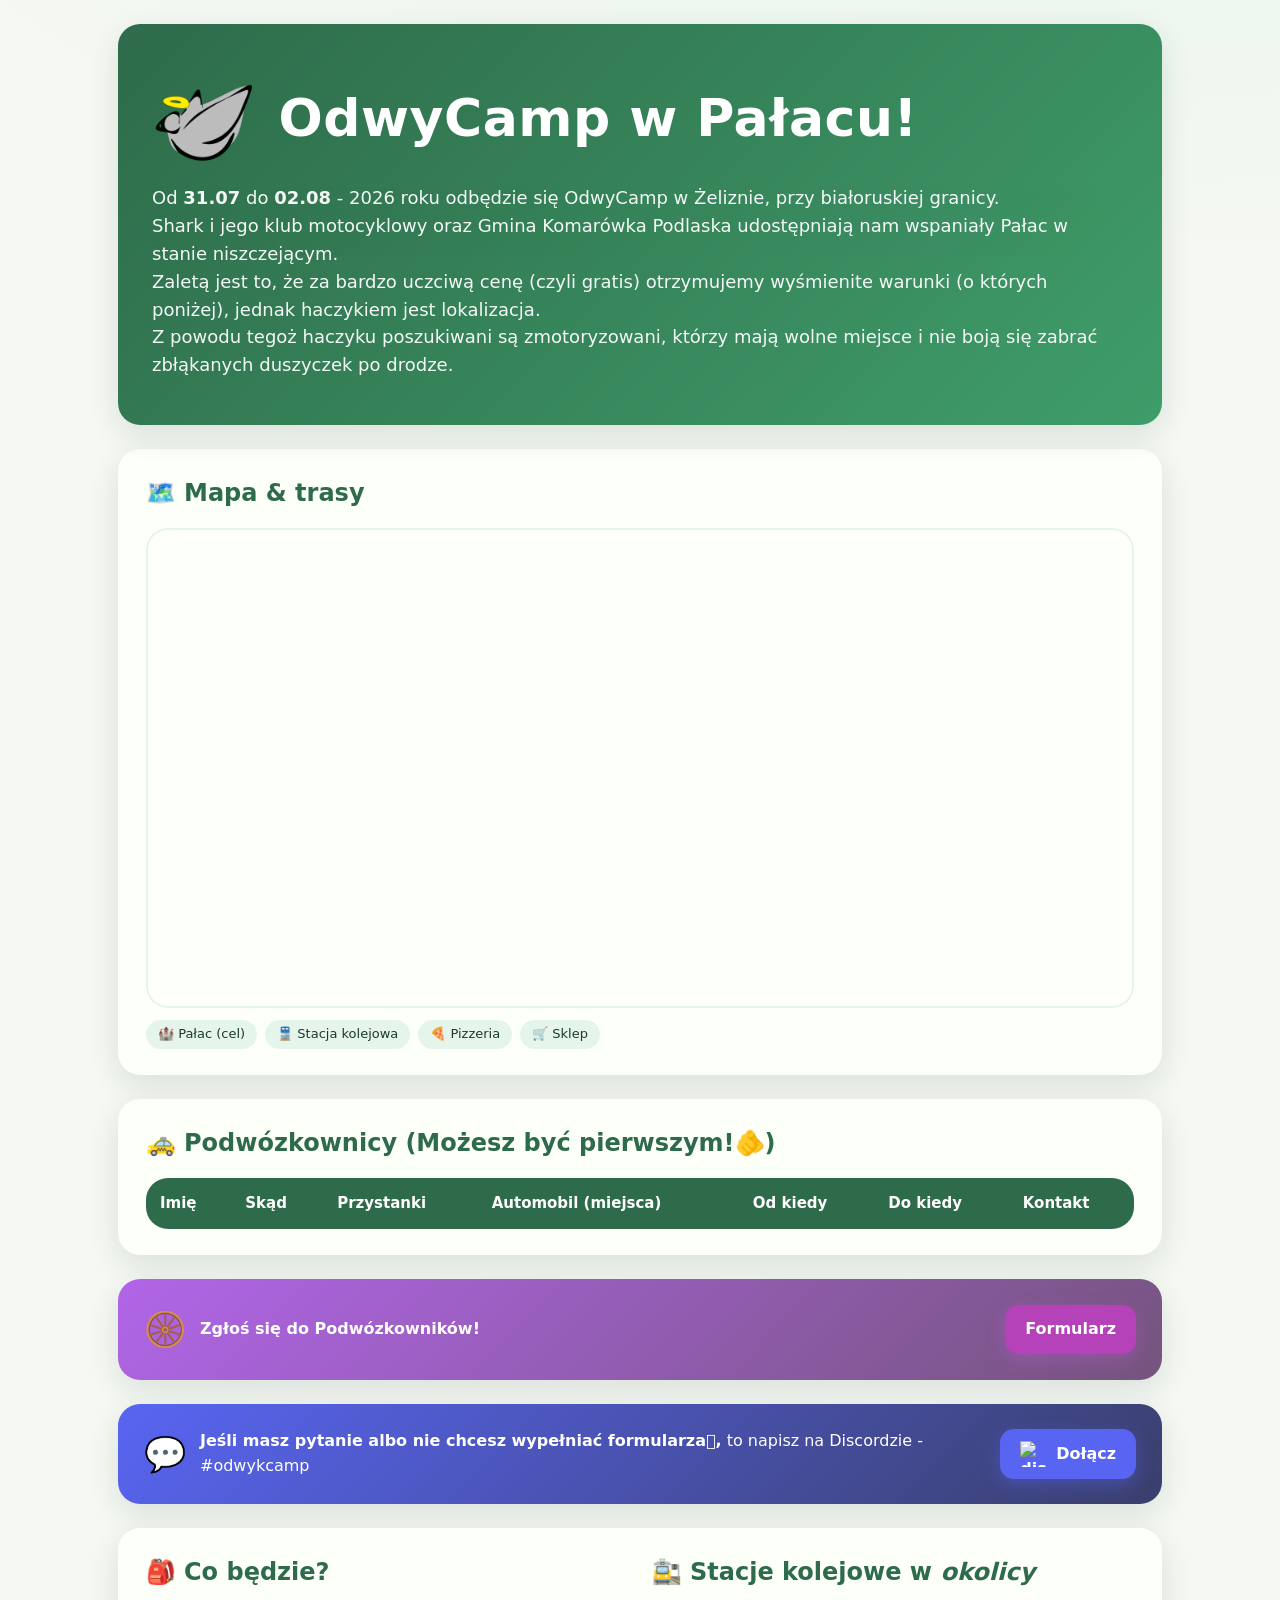
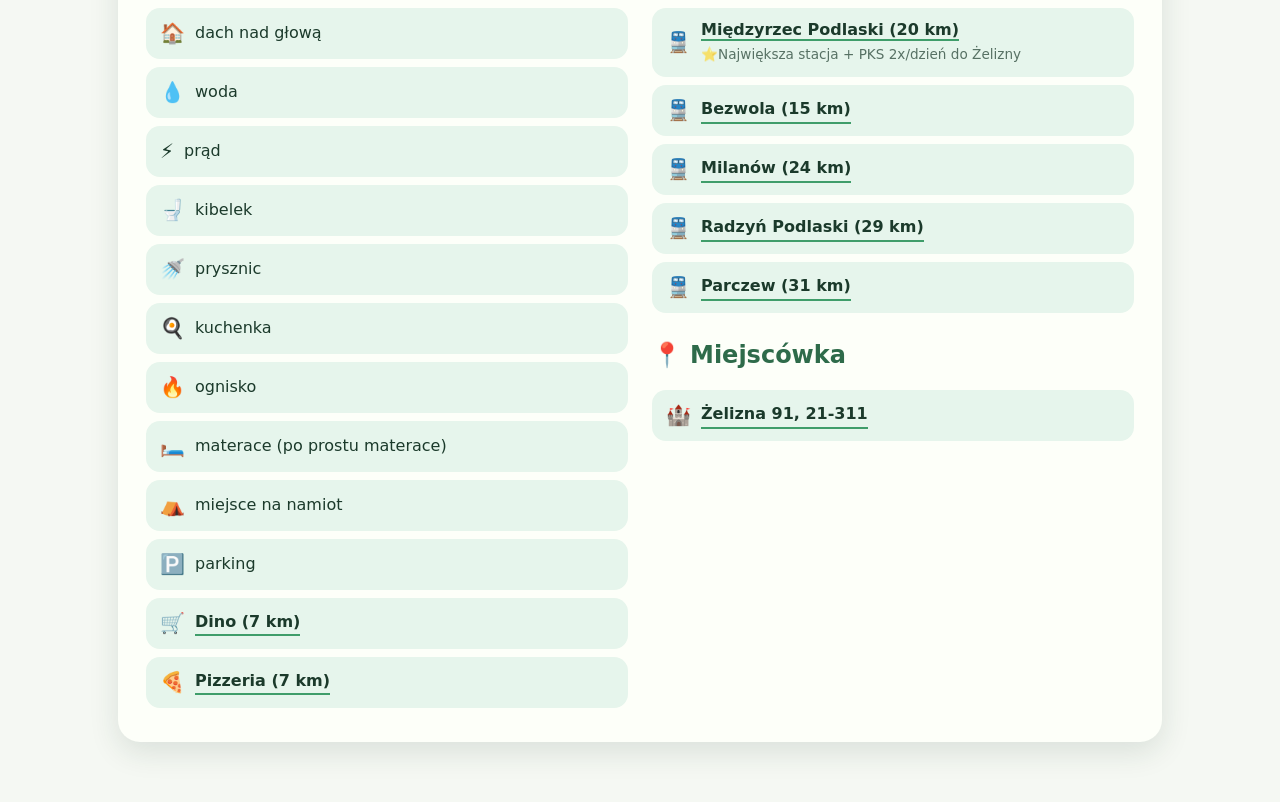
==== odwykcamp/index.html @ c7044463 "Update index.html" ====
<!DOCTYPE html>
<html lang="pl">
<head>
<meta charset="UTF-8">
<meta name="viewport" content="width=device-width, initial-scale=1.0">
<title>OdwyCamp w Pałacu</title>
<link rel="icon" type="image/png" href="favicon.png">
<link rel="stylesheet" href="https://unpkg.com/leaflet@1.9.4/dist/leaflet.css"/>
<script src="https://unpkg.com/leaflet@1.9.4/dist/leaflet.js"></script>

<style>
  :root{
    --green-900:#1b3a2b;
    --green-700:#2e6b4a;
    --green-500:#3f9d6a;
    --green-300:#8fd6ac;
    --green-100:#e6f5ec;
    --cream:#f5f8f3;
    --discord:#5865F2;
    --formularz:#b542b9;
    --radius:22px;
    --shadow:0 10px 30px rgba(27,58,43,.12);
  }
  *{box-sizing:border-box;}
  body{
    margin:0;
    font-family:"Segoe UI",system-ui,-apple-system,Roboto,Arial,sans-serif;
    background:
      radial-gradient(1200px 500px at 80% -10%, var(--green-100), transparent),
      var(--cream);
    color:var(--green-900);
    line-height:1.55;
  }
  .wrap{max-width:1080px;margin:0 auto;padding:24px 18px 60px;}

  /* HERO */
  header.hero{
    background:linear-gradient(135deg,var(--green-700),var(--green-500));
    color:#fff;
    border-radius:var(--radius);
    padding:46px 34px;
    box-shadow:var(--shadow);
    position:relative;
    overflow:hidden;
  }
  header.hero h1{
    margin:0;
    font-size:clamp(30px,6vw,52px);
    letter-spacing:.5px;
  }
  header.hero p{margin:10px 0 0;font-size:18px;opacity:.95;}

  section{
    background:#fdfff9;
    border-radius:var(--radius);
    padding:26px 28px;
    margin-top:24px;
    box-shadow:var(--shadow);
  }
  h2{margin:0 0 16px;color:var(--green-700);font-size:24px;}
  h2 .ico{margin-right:8px;}

  /* MAPA */
  #map{
    height:480px;
    width:100%;
    border-radius:var(--radius);
    z-index:0;
    box-shadow:inset 0 0 0 2px var(--green-100);
  }
  .map-hint{font-size:14px;color:var(--green-700);margin-top:12px;opacity:.85;}

  /* Legenda mapy */
  .map-legend{
    display:flex;
    flex-wrap:wrap;
    gap:8px;
    margin-top:12px;
    font-size:13px;
  }
  .map-legend span{
    background:var(--green-100);
    border-radius:20px;
    padding:4px 12px;
    display:inline-flex;
    align-items:center;
    gap:5px;
    font-weight:500;
    color:var(--green-900);
  }

  /* TABELA UCZESTNIKÓW */
  .table-scroll{overflow-x:auto;border-radius:var(--radius);}
  table{
    border-collapse:separate;
    border-spacing:0;
    width:100%;
    min-width:840px;
    font-size:15px;
  }
  thead th{
    background:var(--green-700);
    color:#fff;
    text-align:left;
    padding:14px 14px;
    font-weight:600;
    white-space:nowrap;
  }
  thead th:first-child{border-top-left-radius:16px;}
  thead th:last-child{border-top-right-radius:16px;}
  tbody td{
    padding:12px 14px;
    border-bottom:1px solid var(--green-100);
    vertical-align:top;
  }
  tbody tr{transition:transform .12s ease, box-shadow .12s ease, filter .12s ease;cursor:pointer;}
  tbody tr:hover{
    filter:brightness(1.02);
    box-shadow:0 6px 18px rgba(27,58,43,.18);
    transform:translateY(-1px);
  }
  .who{display:flex;align-items:center;gap:10px;font-weight:700;}
  .dot{width:16px;height:16px;border-radius:50%;flex:0 0 auto;border:2px solid #fff;box-shadow:0 0 0 1px rgba(0,0,0,.1);}
  .contact-cell{display:flex;flex-direction:column;gap:4px;font-size:14px;}
  .contact-cell a{color:var(--green-700);text-decoration:none;display:inline-flex;align-items:center;gap:6px;}
  .contact-cell a:hover{text-decoration:underline;}
  .contact-cell img{width:22px;height:22px;vertical-align:middle;}
  .stops{color:var(--green-700);font-size:14px;}

  /* LISTY INFO */
  .grid2{display:grid;grid-template-columns:1fr 1fr;gap:24px;}
  @media(max-width:720px){.grid2{grid-template-columns:1fr;}}
  ul.nice{list-style:none;padding:0;margin:0;}
  ul.nice li{
    padding:10px 14px;margin-bottom:8px;
    background:var(--green-100);border-radius:14px;
    display:flex;align-items:center;gap:10px;font-weight:500;
  }
  ul.nice li .em{font-size:20px;}

  /* Linki w listach info */
  ul.nice a{
    color:var(--green-900);
    font-weight:700;
    text-decoration:none;
    border-bottom:2px solid var(--green-500);
    transition:color .15s, border-color .15s;
  }
  ul.nice a:hover{
    color:var(--green-500);
    border-bottom-color:var(--green-300);
  }

  /* DISCORD / CTA */
  .cta{
    background:linear-gradient(135deg,#5865F2,#3a3f6b);
    color:#fff;border-radius:var(--radius);
    padding:24px 26px;margin-top:24px;
    display:flex;flex-wrap:wrap;align-items:center;gap:14px;
    box-shadow:var(--shadow);
  }
  .cta a{color:#fff;font-weight:700;}
  .discord-handle{
    color:var(--discord);
    background:#fff;
    padding:2px 10px;border-radius:10px;
    font-weight:800;text-decoration:none;
    display:inline-flex;align-items:center;gap:6px;
  }
    .cta2{
    background:linear-gradient(135deg,#b165e8,#75547d);
    color:#fff;border-radius:var(--radius);
    padding:24px 26px;margin-top:24px;
    display:flex;flex-wrap:wrap;align-items:center;gap:14px;
    box-shadow:var(--shadow);
  }
  .cta2 a{color:#fff;font-weight:700;}
  .discord-handle{
    color:var(--discord);
    background:#fff;
    padding:2px 10px;border-radius:10px;
    font-weight:800;text-decoration:none;
    display:inline-flex;align-items:center;gap:6px;
  }
  .discord-handle img{width:22px;height:22px;}
  .btn-discord{
  background: var(--discord);
  color: #fff;
  padding: 12px 20px;
  border-radius: 14px;
  text-decoration: none;
  font-weight: 700;
  display: inline-flex;
  align-items: center;
  justify-content: center;
  gap: 10px;
  box-shadow: 0 6px 18px rgba(88,101,242,.4);
  min-width: 130px;
}
.btn-discord2 {
  background: var(--formularz);
  color: #fff;
  padding: 12px 20px;
  border-radius: 14px;
  text-decoration: none;
  font-weight: 700;
  display: inline-flex;
  align-items: center;
  justify-content: center;
  gap: 10px;
  box-shadow: 0 6px 18px rgba(216, 88, 242, 0.258);
  min-width: 130px;
}
  .btn-discord img{width:26px;height:26px;}
  footer{text-align:center;margin-top:34px;color:var(--green-700);opacity:.8;font-size:14px;}

  /* Leaflet popup link */
  .leaflet-popup-content a {
    color: var(--green-700);
    font-weight: 600;
    text-decoration: none;
    border-bottom: 1px solid var(--green-500);
  }
  .leaflet-popup-content a:hover { text-decoration: underline; }

  .favicon-img {
  height: 2em;
  vertical-align: middle;
  margin-right: 4px;
  }
</style>
</head>
<body>
<div class="wrap">

  <header class="hero">
    <h1><img src="favicon.png" alt="Favicon" class="favicon-img"> OdwyCamp w Pałacu!</h1>
    <p>Od <strong>31.07</strong> do <strong>02.08</strong> - 2026 roku odbędzie się OdwyCamp w Żeliznie, przy białoruskiej granicy.<br>Shark i jego klub motocyklowy oraz Gmina Komarówka Podlaska udostępniają nam wspaniały Pałac w stanie niszczejącym.<br>Zaletą jest to, że za bardzo uczciwą cenę (czyli gratis) otrzymujemy wyśmienite warunki (o których poniżej), jednak haczykiem jest lokalizacja.<br>Z powodu tegoż haczyku poszukiwani są zmotoryzowani, którzy mają wolne miejsce i nie boją się zabrać zbłąkanych duszyczek po drodze.</p>
  </header>

  <section>
    <h2><span class="ico">🗺️</span>Mapa & trasy</h2>
    <div id="map"></div>
    <div class="map-legend">
      <span>🏰 Pałac (cel)</span>
      <span>🚆 Stacja kolejowa</span>
      <span>🍕 Pizzeria</span>
      <span>🛒 Sklep</span>
    </div>  
  </section>

  <section>
    <h2><span class="ico">🚕</span>Podwózkownicy (Możesz być pierwszym!🫵)</h2>
    <div class="table-scroll">
      <table>
        <thead>
          <tr>
            <th>Imię</th>
            <th>Skąd</th>
            <th>Przystanki</th>
            <th>Automobil (miejsca)</th>
            <th>Od kiedy</th>
            <th>Do kiedy</th>
            <th>Kontakt</th>
          </tr>
        </thead>
        <tbody id="participants-body"></tbody>
      </table>
    </div>
  </section>

    <div class="cta2">
    <span style="font-size:34px;">🛞</span>
    <div style="flex:1;min-width:260px;">
      <strong>Zgłoś się do Podwózkowników!</strong>
    </div>
    <a class="btn-discord2" href="https://docs.google.com/forms/d/e/1FAIpQLSdl7jQdi_itysU0FcvnWE2fHqa6FwbadWJZR1GOmOeEIRRBCg/viewform?usp=publish-editor" target="_blank" rel="noopener">
      Formularz
    </a>
  </div>

  <div class="cta">
    <span style="font-size:34px;">💬</span>
    <div style="flex:1;min-width:260px;">
      <strong>Jeśli masz pytanie albo nie chcesz wypełniać formularza🫩,</strong> to napisz na Discordzie - #odwykcamp
    </div>
    <a class="btn-discord" href="https://discord.gg/PBTQbRYrj6" target="_blank" rel="noopener">
      <img src="https://cdn3.emoji.gg/emojis/7561-discord-clyde.png" alt="discord">
      Dołącz
    </a>
  </div>

  <section>
    <div class="grid2">
      <div>
        <h2><span class="ico">🎒</span>Co będzie?</h2>
        <ul class="nice">
          <li><span class="em">🏠</span> dach nad głową</li>
          <li><span class="em">💧</span> woda</li>
          <li><span class="em">⚡</span> prąd</li>
          <li><span class="em">🚽</span> kibelek</li>
          <li><span class="em">🚿</span> prysznic</li>
          <li><span class="em">🍳</span> kuchenka</li>
          <li><span class="em">🔥</span> ognisko</li>
          <li><span class="em">🛏️</span> materace (po prostu materace)</li>
          <li><span class="em">⛺</span> miejsce na namiot</li>
          <li><span class="em">🅿️</span> parking</li>
          <li><span class="em">🛒</span> <a href="https://maps.app.goo.gl/6mAW7htjC6mWu4SL7" target="_blank" rel="noopener">Dino (7 km)</a></li>
          <li><span class="em">🍕</span> <a href="https://maps.app.goo.gl/5aAjFb2txWEn8C5t8" target="_blank" rel="noopener">Pizzeria (7 km)</a></li>
        </ul>
      </div>
      <div>
        <h2><span class="ico">🚉</span>Stacje kolejowe w <i>okolicy</i></h2>
        <ul class="nice">
          <li>
            <span class="em">🚆</span>
            <div>
              <a href="https://maps.app.goo.gl/GKngW9dcqdbmPYXx8" target="_blank" rel="noopener">Międzyrzec Podlaski (20 km)</a>
              <br><span style="font-size: 0.85em; opacity: 0.7;">⭐Największa stacja + PKS 2x/dzień do Żelizny</span>
            </div>
          </li>
          <li><span class="em">🚆</span> <a href="https://maps.app.goo.gl/496LfwjnqaHwvWSC9" target="_blank" rel="noopener">Bezwola (15 km)</a></li>
          <li><span class="em">🚆</span> <a href="https://maps.app.goo.gl/pYLyiXETDD2NJoEu6" target="_blank" rel="noopener">Milanów (24 km)</a></li>
          <li><span class="em">🚆</span> <a href="https://maps.app.goo.gl/E1p2H18B54CupRU2A" target="_blank" rel="noopener">Radzyń Podlaski (29 km)</a></li>
          <li><span class="em">🚆</span> <a href="https://maps.app.goo.gl/CpqnAceBuike689v8" target="_blank" rel="noopener">Parczew (31 km)</a></li>
        </ul>
        <h2 style="margin-top:24px;"><span class="ico">📍</span>Miejscówka</h2>
        <ul class="nice">
          <li><span class="em">🏰</span> <a href="https://maps.app.goo.gl/8V5CT5RX4oVcgXr1A" target="_blank" rel="noopener">Żelizna 91, 21-311</a></li>
        </ul>
      </div>
    </div>
  </section>

</div>

<script>
/* =========================================================
   1) MIEJSCE SPOTKANIA
========================================================= */
const MEETING = {
  name: "Pałac",
  coords: [51.864661, 22.939834],
  url: "https://maps.app.goo.gl/8V5CT5RX4oVcgXr1A"
};

/* =========================================================
   2) LISTA UCZESTNIKÓW
========================================================= */
const participants = [
  // {
  //   name: "Pan Nikt",
  //   from: "Wrocław",
  //   coords: [51.108980, 17.032668],
  //   stops: [],
  //   car: "Motorek (1)",
  //   from_date: "31.07",
  //   to_date: "02.08",
  //   contact: {
  //     phone: "997"
  //   }
  // }
];

/* =========================================================
   3) PUNKTY POI (pizzeria, sklep, stacje itp.)
========================================================= */
const POI_TRAIN_STATIONS = [
  { name:"Stacja Bezwola",            coords:[51.771834, 22.804366], url:"https://maps.app.goo.gl/496LfwjnqaHwvWSC9" },
  { name:"Dworzec Międzyrzec Podlaski", coords:[51.976220, 22.785586], url:"https://maps.app.goo.gl/GKngW9dcqdbmPYXx8" },
  { name:"Stacja Milanów",            coords:[51.702001, 22.875203], url:"https://maps.app.goo.gl/pYLyiXETDD2NJoEu6" },
  { name:"Stacja Radzyń Podlaski",      coords:[51.827132, 22.668824], url:"https://maps.app.goo.gl/E1p2H18B54CupRU2A" },
  { name:"Stacja Parczew",              coords:[51.626594, 22.872181], url:"https://maps.app.goo.gl/CpqnAceBuike689v8" },
];
const POI_SHOPS = [
  { name:"Pizzeria",  coords:[51.803248, 22.943766], url:"https://maps.app.goo.gl/5aAjFb2txWEn8C5t8", emoji:"🍕" },
  { name:"Sklep Dino",coords:[51.805963, 22.942500], url:"https://maps.app.goo.gl/6mAW7htjC6mWu4SL7", emoji:"🛒" },
];

/* =========================================================
   4) KOLORY – stałe dla uczestnika (seed z imienia)
========================================================= */
function colorFromString(str){
  let h = 0;
  for (let i = 0; i < str.length; i++){
    h = str.charCodeAt(i) + ((h << 5) - h);
    h = h & h;
  }
  const hue = Math.abs(h) % 360;
  return `hsl(${hue}, 65%, 45%)`;
}

/* =========================================================
   5) MAPA LEAFLET
========================================================= */
const map = L.map('map').setView([52.0, 22.4], 6);

L.tileLayer('https://{s}.tile.openstreetmap.org/{z}/{x}/{y}.png', {
  maxZoom: 19,
  attribution: '© OpenStreetMap'
}).addTo(map);

/* --- helper: divIcon z emoji --- */
function makeEmojiIcon(emoji, size = 30) {
  return L.divIcon({
    className: '',
    html: `<div style="font-size:${size}px; line-height:${size}px; text-align:center; width:${size}px; height:${size}px; filter:drop-shadow(0 2px 4px rgba(0,0,0,.35)); user-select:none;">${emoji}</div>`,
    iconSize: [size, size],
    iconAnchor: [(size / 2) + 7, size] 
  });
}

/* --- helper: dodaj marker POI z opcjonalnym linkiem --- */
function addPoiMarker(coords, emoji, name, url, size) {
  const marker = L.marker(coords, { icon: makeEmojiIcon(emoji, size || 28) }).addTo(map);
  const linkHtml = url
    ? `<br><a href="${url}" target="_blank" rel="noopener">📍 Google Maps</a>`
    : '';
  marker.bindPopup(`<b>${name}</b>${linkHtml}`);
  return marker;
}

/* --- Marker miejsca spotkania (Pałac) --- */
L.marker(MEETING.coords, { icon: makeEmojiIcon('🏰', 36) })
  .addTo(map)
  .bindPopup(`<b>${MEETING.name}</b><br>Żelizna 91, 21-311<br><a href="${MEETING.url}" target="_blank" rel="noopener">📍 Google Maps</a>`);

/* --- Stacje kolejowe --- */
POI_TRAIN_STATIONS.forEach(s => addPoiMarker(s.coords, '🚆', s.name, s.url, 26));

/* --- Sklepy / pizzeria --- */
POI_SHOPS.forEach(s => addPoiMarker(s.coords, s.emoji, s.name, s.url, 28));

/* --- Rysowanie tras uczestników --- */
const routes = {};
const allLatLngs = [
  MEETING.coords,
  ...POI_TRAIN_STATIONS.map(s => s.coords),
  ...POI_SHOPS.map(s => s.coords)
];

participants.forEach((p) => {
  const color = colorFromString(p.name);
  p._color = color;

  const points = [p.coords, ...p.stops.map(s => s.coords), MEETING.coords]
    .filter(c => Array.isArray(c));

  points.forEach(c => allLatLngs.push(c));

  const line = L.polyline(points, {
    color: color, weight: 4, opacity: 0.75, lineJoin: 'round'
  }).addTo(map);
  line.bindPopup(`<b>Trasa: ${p.name}</b><br>${p.from} → Pałac`);

  const startMarker = L.circleMarker(p.coords, {
    radius: 7, color: '#fff', weight: 2, fillColor: color, fillOpacity: 1
  }).addTo(map).bindPopup(`<b>${p.name}</b><br>Start: ${p.from}`);

  const endMarker = L.circleMarker(MEETING.coords, {
    radius: 7, color: '#fff', weight: 2, fillColor: color, fillOpacity: 1
  }).addTo(map).bindPopup(`<b>${p.name}</b><br>Meta: Pałac`);

  const stopMarkers = p.stops.map(s =>
    L.circleMarker(s.coords, {
      radius: 5, color: '#fff', weight: 2, fillColor: color, fillOpacity: 0.9
    }).addTo(map).bindPopup(`Przystanek: ${s.name}`)
  );

  routes[p.name] = { line, startMarker, endMarker, stopMarkers, color };
});

if (allLatLngs.length > 1){
  map.fitBounds(L.latLngBounds(allLatLngs).pad(0.15));
}

/* =========================================================
   6) PODŚWIETLANIE TRASY przy najechaniu na wiersz
========================================================= */
function highlightRoute(name, on){
  const r = routes[name];
  if (!r) return;
  if (on){
    r.line.setStyle({ weight: 8, opacity: 1 });
    r.line.bringToFront();
    r.startMarker.setStyle({ radius: 10 }); r.startMarker.bringToFront();
    r.endMarker.setStyle({ radius: 10 });   r.endMarker.bringToFront();
    r.stopMarkers.forEach(m => { m.setStyle({ radius: 8 }); m.bringToFront(); });
  } else {
    r.line.setStyle({ weight: 4, opacity: 0.75 });
    r.startMarker.setStyle({ radius: 7 });
    r.endMarker.setStyle({ radius: 7 });
    r.stopMarkers.forEach(m => m.setStyle({ radius: 5 }));
  }
}

/* =========================================================
   7) RENDER TABELI
========================================================= */
const EMOJI = { mail: "📧", phone: "📞" };
const IMG_DISCORD  = "https://cdn3.emoji.gg/emojis/2372-discord-clyde-dark.png";
const IMG_WHATSAPP = "https://cdn3.emoji.gg/emojis/68016-whatsapp-icon.png";

const tbody = document.getElementById('participants-body');

participants.forEach(p => {
  const color = p._color;
  const tr = document.createElement('tr');
  tr.style.background = `linear-gradient(90deg, ${color}22, transparent)`;

  const c = p.contact || {};
  let contactHtml = '<div class="contact-cell">';
  if (c.email)    contactHtml += `<a href="mailto:${c.email}" target="_blank" rel="noopener">${EMOJI.mail} ${c.email}</a>`;
  if (c.phone)    contactHtml += `<a href="tel:${c.phone.replace(/\s/g,'')}">${EMOJI.phone} ${c.phone}</a>`;
  if (c.discord)  contactHtml += `<span><img src="${IMG_DISCORD}" alt="discord"> ${c.discord}</span>`;
  if (c.whatsapp) contactHtml += `<a href="https://wa.me/${c.whatsapp.replace(/\D/g,'')}" target="_blank" rel="noopener"><img src="${IMG_WHATSAPP}" alt="whatsapp"> WhatsApp</a>`;
  contactHtml += '</div>';

  const stopsTxt = p.stops.length ? p.stops.map(s => s.name).join(', ') : '—';

  tr.innerHTML = `
    <td><div class="who"><span class="dot" style="background:${color}"></span>${p.name}</div></td>
    <td>${p.from}</td>
    <td class="stops">${stopsTxt}</td>
    <td>${p.car}</td>
    <td>${p.from_date}</td>
    <td>${p.to_date}</td>
    <td>${contactHtml}</td>
  `;

  tr.addEventListener('mouseenter', () => highlightRoute(p.name, true));
  tr.addEventListener('mouseleave', () => highlightRoute(p.name, false));

  tbody.appendChild(tr);
});
</script>
</body>
</html>
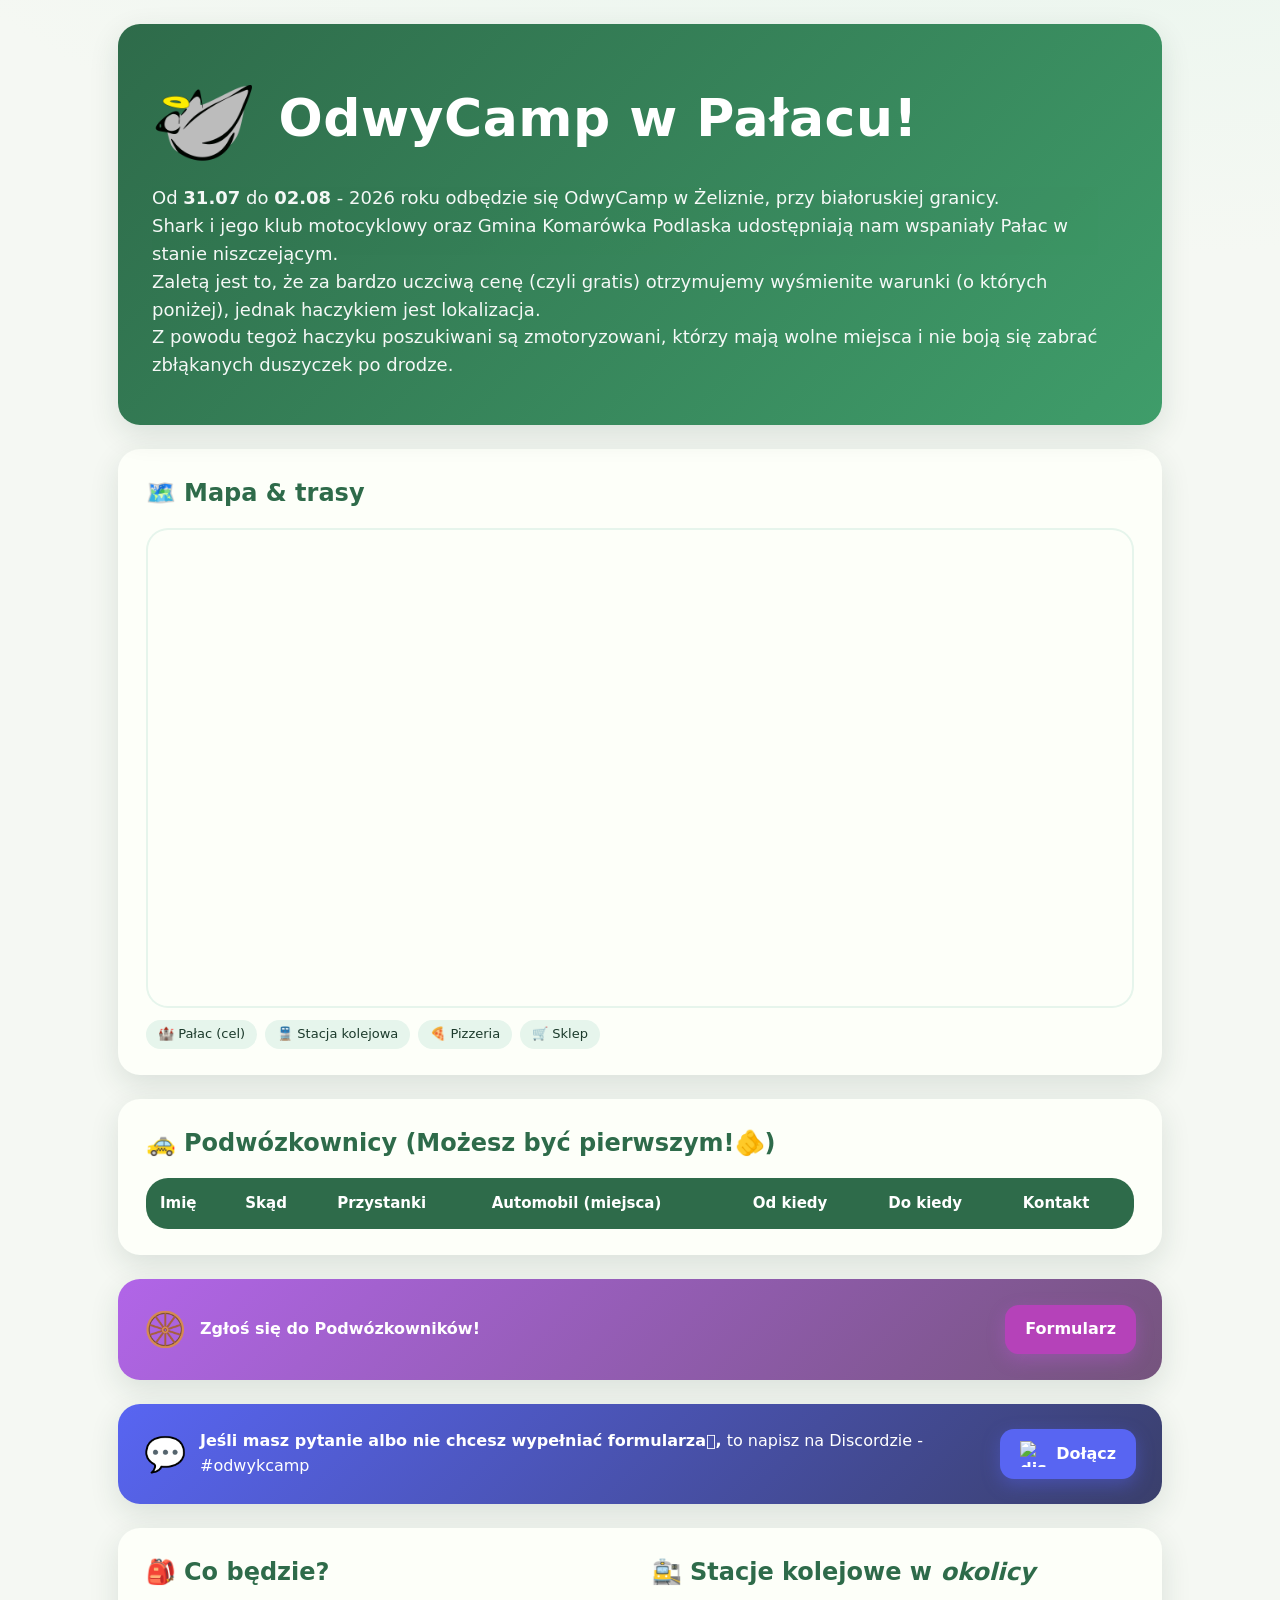
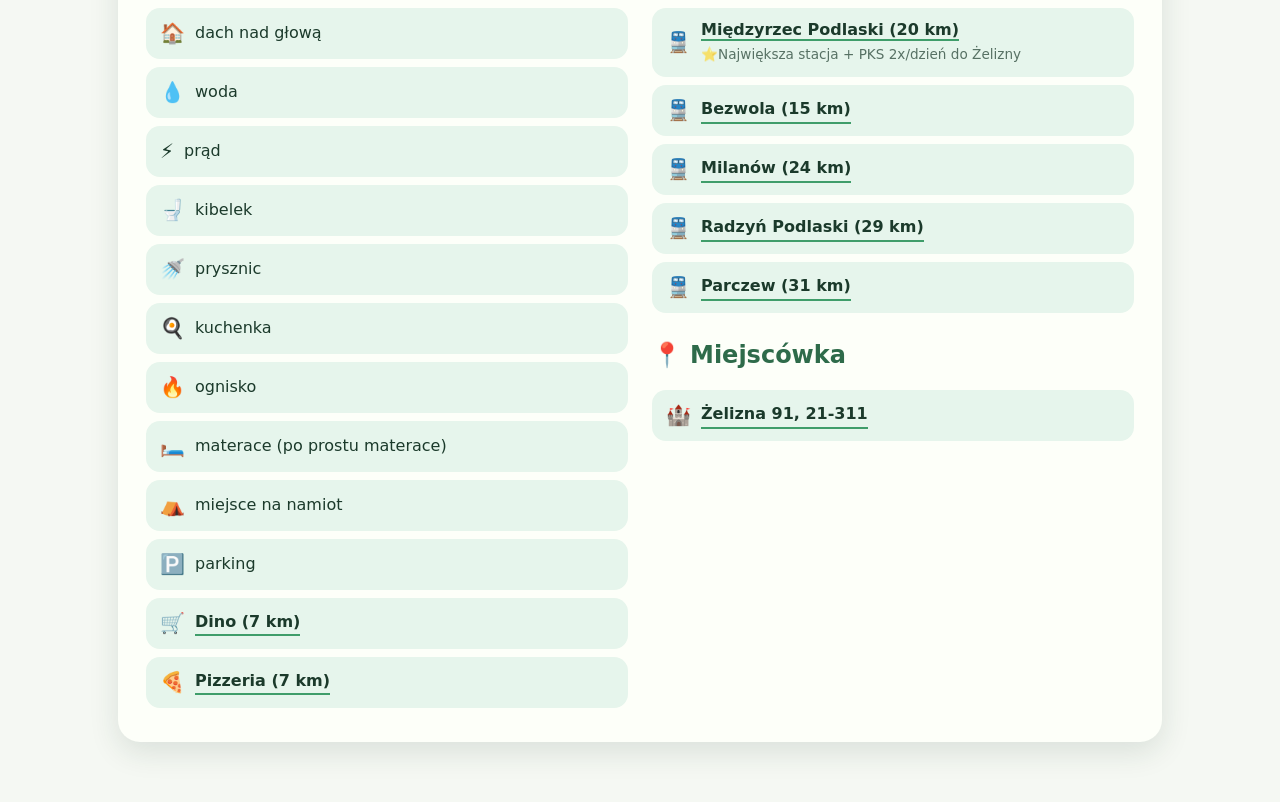
==== commit e10c939b: "Update index.html" ====
--- a/odwykcamp/index.html
+++ b/odwykcamp/index.html
@@ -235,7 +235,7 @@
 
   <header class="hero">
     <h1><img src="favicon.png" alt="Favicon" class="favicon-img"> OdwyCamp w Pałacu!</h1>
-    <p>Od <strong>31.07</strong> do <strong>02.08</strong> - 2026 roku odbędzie się OdwyCamp w Żeliznie, przy białoruskiej granicy.<br>Shark i jego klub motocyklowy oraz Gmina Komarówka Podlaska udostępniają nam wspaniały Pałac w stanie niszczejącym.<br>Zaletą jest to, że za bardzo uczciwą cenę (czyli gratis) otrzymujemy wyśmienite warunki (o których poniżej), jednak haczykiem jest lokalizacja.<br>Z powodu tegoż haczyku poszukiwani są zmotoryzowani, którzy mają wolne miejsce i nie boją się zabrać zbłąkanych duszyczek po drodze.</p>
+    <p>Od <strong>31.07</strong> do <strong>02.08</strong> - 2026 roku odbędzie się OdwyCamp w Żeliznie, przy białoruskiej granicy.<br>Shark i jego klub motocyklowy oraz Gmina Komarówka Podlaska udostępniają nam wspaniały Pałac w stanie niszczejącym.<br>Zaletą jest to, że za bardzo uczciwą cenę (czyli gratis) otrzymujemy wyśmienite warunki (o których poniżej), jednak haczykiem jest lokalizacja.<br>Z powodu tegoż haczyku poszukiwani są zmotoryzowani, którzy mają wolne miejsca i nie boją się zabrać zbłąkanych duszyczek po drodze.</p>
   </header>
 
   <section>
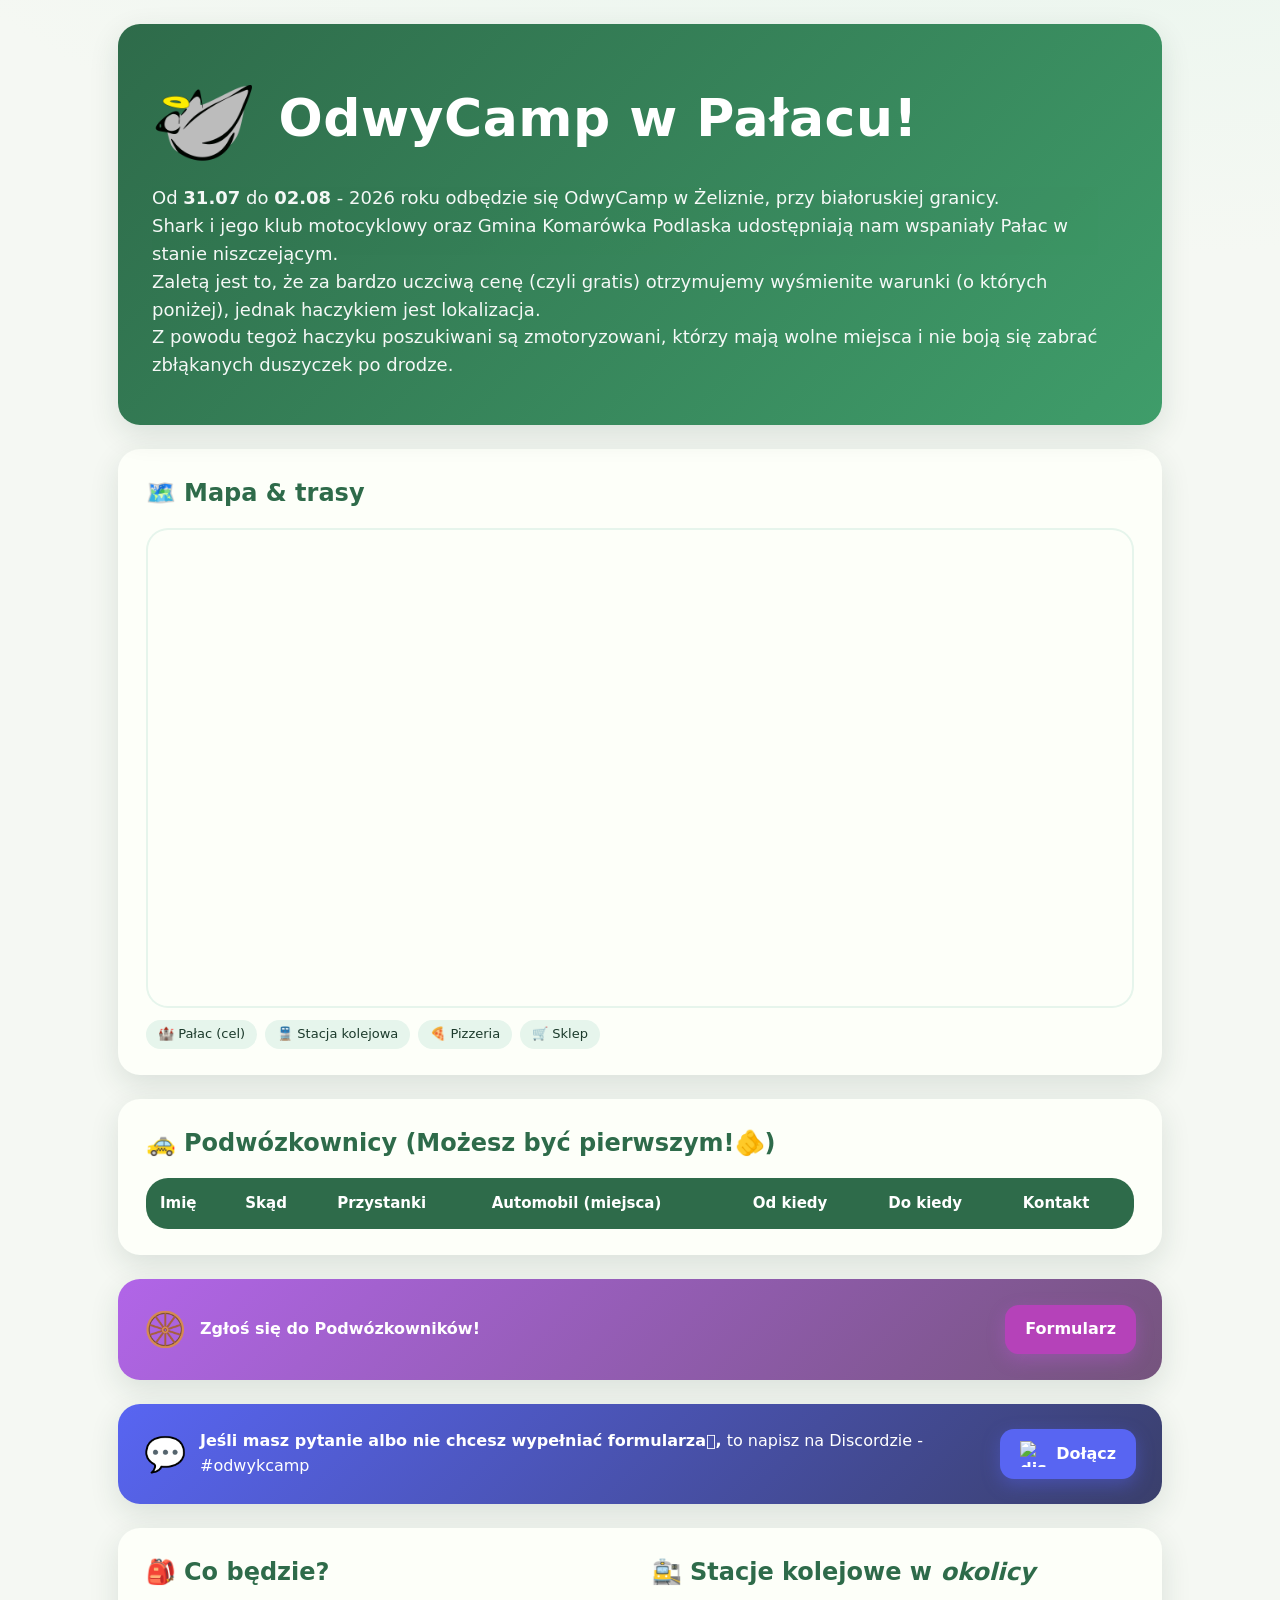
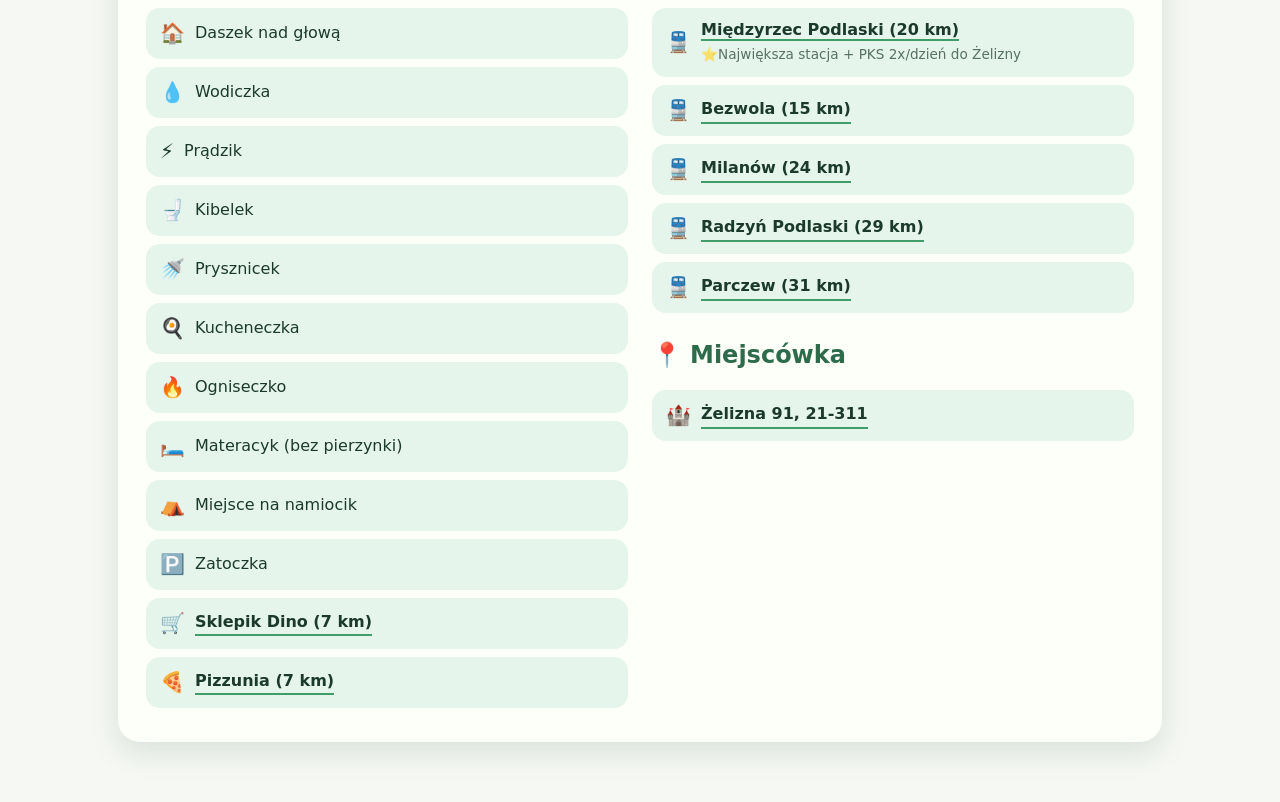
==== commit 4efb4e3b: "Update index.html" ====
--- a/odwykcamp/index.html
+++ b/odwykcamp/index.html
@@ -295,18 +295,18 @@
       <div>
         <h2><span class="ico">🎒</span>Co będzie?</h2>
         <ul class="nice">
-          <li><span class="em">🏠</span> dach nad głową</li>
-          <li><span class="em">💧</span> woda</li>
-          <li><span class="em">⚡</span> prąd</li>
-          <li><span class="em">🚽</span> kibelek</li>
-          <li><span class="em">🚿</span> prysznic</li>
-          <li><span class="em">🍳</span> kuchenka</li>
-          <li><span class="em">🔥</span> ognisko</li>
-          <li><span class="em">🛏️</span> materace (po prostu materace)</li>
-          <li><span class="em">⛺</span> miejsce na namiot</li>
-          <li><span class="em">🅿️</span> parking</li>
-          <li><span class="em">🛒</span> <a href="https://maps.app.goo.gl/6mAW7htjC6mWu4SL7" target="_blank" rel="noopener">Dino (7 km)</a></li>
-          <li><span class="em">🍕</span> <a href="https://maps.app.goo.gl/5aAjFb2txWEn8C5t8" target="_blank" rel="noopener">Pizzeria (7 km)</a></li>
+          <li><span class="em">🏠</span> Daszek nad głową</li>
+          <li><span class="em">💧</span> Wodiczka</li>
+          <li><span class="em">⚡</span> Prądzik</li>
+          <li><span class="em">🚽</span> Kibelek</li>
+          <li><span class="em">🚿</span> Prysznicek</li>
+          <li><span class="em">🍳</span> Kucheneczka</li>
+          <li><span class="em">🔥</span> Ogniseczko</li>
+          <li><span class="em">🛏️</span> Materacyk (bez pierzynki)</li>
+          <li><span class="em">⛺</span> Miejsce na namiocik</li>
+          <li><span class="em">🅿️</span> Zatoczka</li>
+          <li><span class="em">🛒</span> <a href="https://maps.app.goo.gl/6mAW7htjC6mWu4SL7" target="_blank" rel="noopener">Sklepik Dino (7 km)</a></li>
+          <li><span class="em">🍕</span> <a href="https://maps.app.goo.gl/5aAjFb2txWEn8C5t8" target="_blank" rel="noopener">Pizzunia (7 km)</a></li>
         </ul>
       </div>
       <div>
@@ -348,18 +348,18 @@
    2) LISTA UCZESTNIKÓW
 ========================================================= */
 const participants = [
-  // {
-  //   name: "Pan Nikt",
-  //   from: "Wrocław",
-  //   coords: [51.108980, 17.032668],
-  //   stops: [],
-  //   car: "Motorek (1)",
-  //   from_date: "31.07",
-  //   to_date: "02.08",
-  //   contact: {
-  //     phone: "997"
-  //   }
-  // }
+  {
+    name: "Igor Brzęczek",
+    from: "Rybnik",
+    coords: [50.102141, 18.545987],
+    stops: [],
+    car: "Samochód (4)",
+    from_date: "🤷",
+    to_date: "🤷",
+    contact: {
+      phone: "997"
+    }
+  }
 ];
 
 /* =========================================================
@@ -500,6 +500,7 @@
 const EMOJI = { mail: "📧", phone: "📞" };
 const IMG_DISCORD  = "https://cdn3.emoji.gg/emojis/2372-discord-clyde-dark.png";
 const IMG_WHATSAPP = "https://cdn3.emoji.gg/emojis/68016-whatsapp-icon.png";
+const IMG_FACEBOOK = "https://cdn3.emoji.gg/emojis/2116-facebook.png";
 
 const tbody = document.getElementById('participants-body');
 
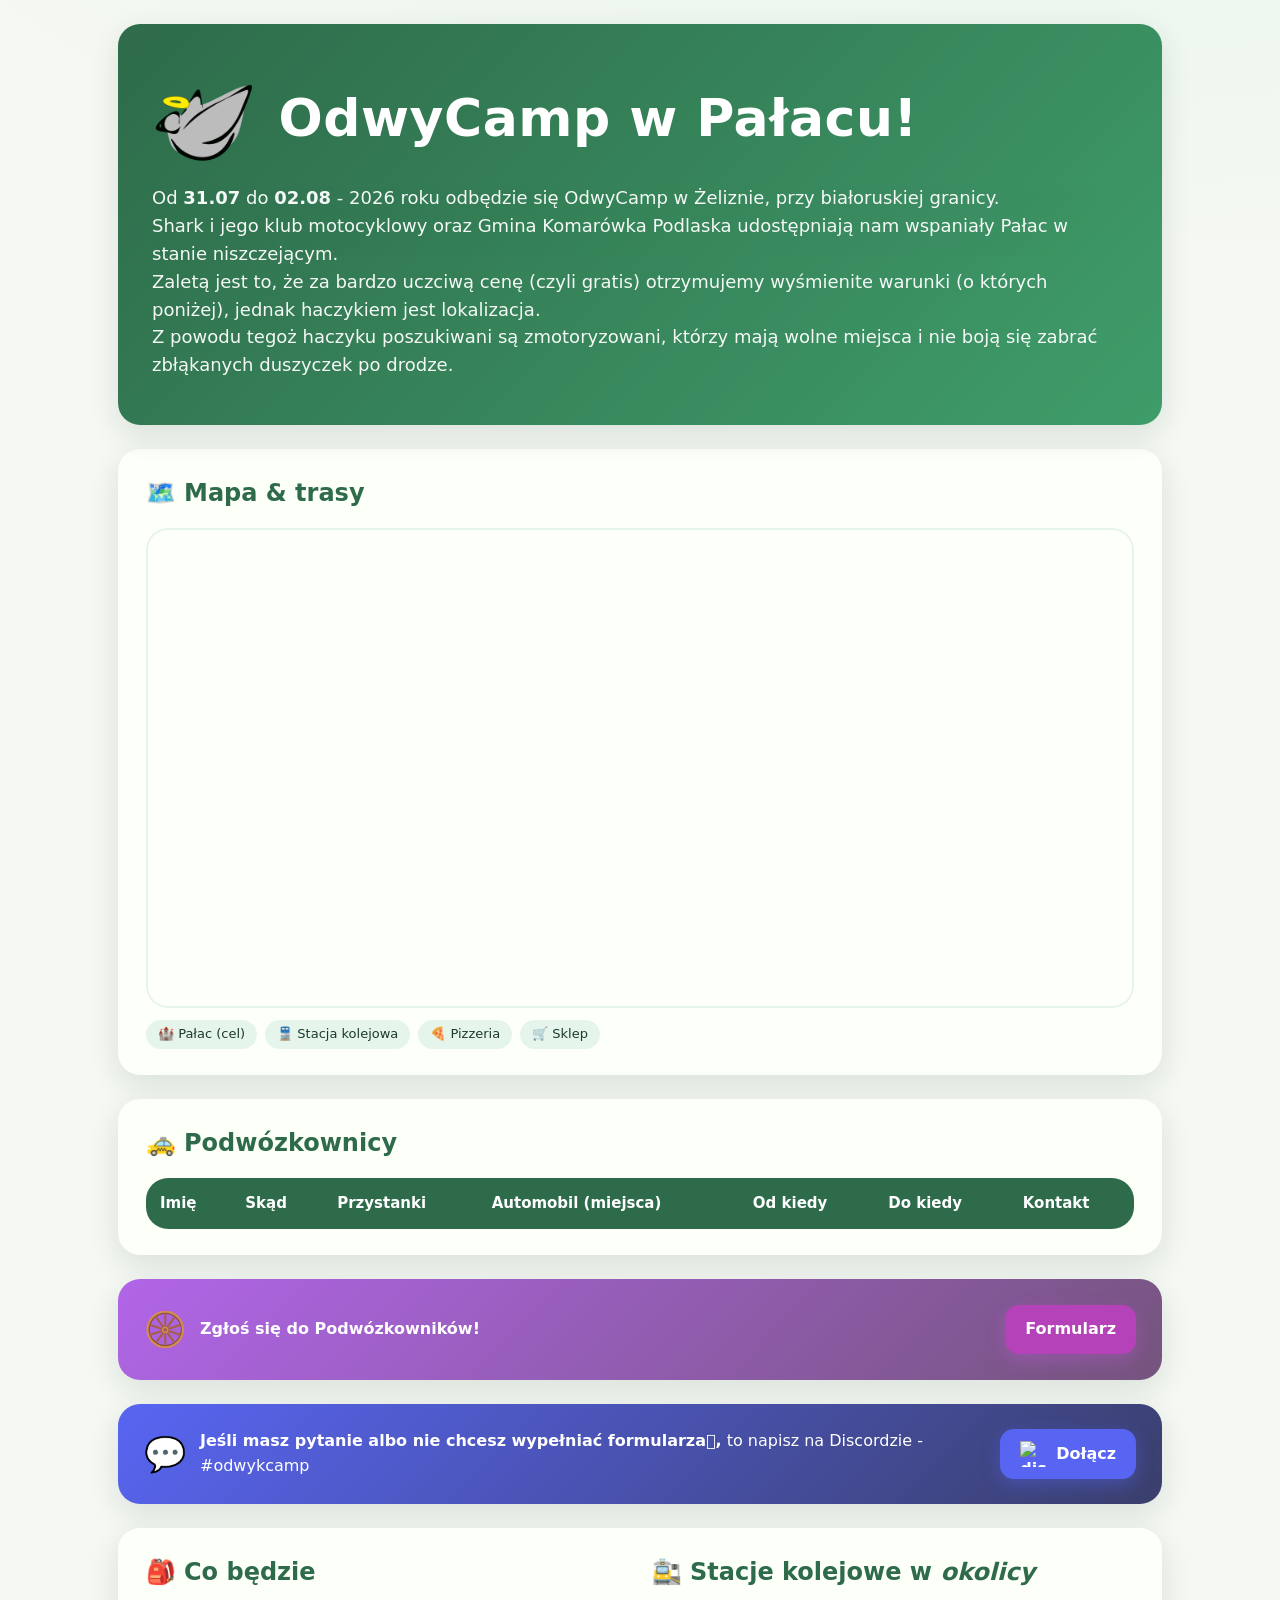
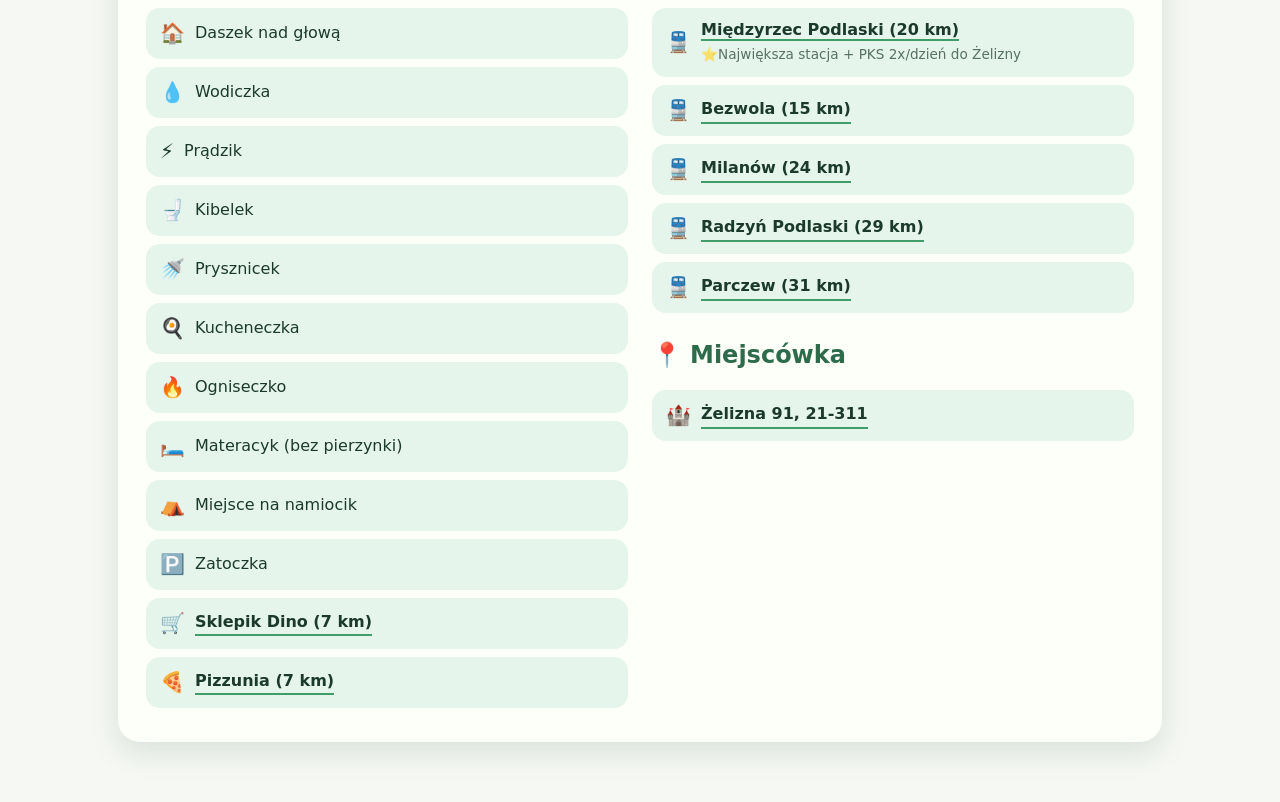
==== commit dc11aada: "Update index.html" ====
--- a/odwykcamp/index.html
+++ b/odwykcamp/index.html
@@ -122,7 +122,7 @@
   .who{display:flex;align-items:center;gap:10px;font-weight:700;}
   .dot{width:16px;height:16px;border-radius:50%;flex:0 0 auto;border:2px solid #fff;box-shadow:0 0 0 1px rgba(0,0,0,.1);}
   .contact-cell{display:flex;flex-direction:column;gap:4px;font-size:14px;}
-  .contact-cell a{color:var(--green-700);text-decoration:none;display:inline-flex;align-items:center;gap:6px;}
+  .contact-cell a, .contact-cell span{color:var(--green-700);text-decoration:none;display:inline-flex;align-items:center;gap:6px;}
   .contact-cell a:hover{text-decoration:underline;}
   .contact-cell img{width:22px;height:22px;vertical-align:middle;}
   .stops{color:var(--green-700);font-size:14px;}
@@ -250,7 +250,7 @@
   </section>
 
   <section>
-    <h2><span class="ico">🚕</span>Podwózkownicy (Możesz być pierwszym!🫵)</h2>
+    <h2><span class="ico">🚕</span>Podwózkownicy</h2>
     <div class="table-scroll">
       <table>
         <thead>
@@ -293,7 +293,7 @@
   <section>
     <div class="grid2">
       <div>
-        <h2><span class="ico">🎒</span>Co będzie?</h2>
+        <h2><span class="ico">🎒</span>Co będzie</h2>
         <ul class="nice">
           <li><span class="em">🏠</span> Daszek nad głową</li>
           <li><span class="em">💧</span> Wodiczka</li>
@@ -354,12 +354,36 @@
     coords: [50.102141, 18.545987],
     stops: [],
     car: "Samochód (4)",
-    from_date: "🤷",
-    to_date: "🤷",
+    from_date: "Nie wie",
+    to_date: "Nie wie",
     contact: {
-      phone: "997"
+      discord: ["igor.hanys", "https://discord.com/users/789486349471842364"],
+      facebook: ["Igor Hanys", "https://www.facebook.com/igor.hanys"]
     }
   }
+  /* =============================================================================
+  !!! DO NOT DELETE THIS TEMPLATE !!!
+  =============================================================================
+  ,{
+    name: "Imię Nazwisko / Nick",
+    from: "Miasto startowe",
+    coords: [52.2297, 21.0122],
+    stops: [
+      { name: "Przystanek 1", coords: [51.505, -0.09] }
+    ],
+    car: "Automobil (Miejsca)",
+    from_date: "Piątek rano",
+    to_date: "Niedziela",
+    contact: {
+      phone: ["+48 123 456 789", "tel:+48123456789"],
+      email: ["twoj@email.com", "mailto:twoj@email.com"],
+      discord: ["TwójNick#0000", "https://discord.com"],
+      whatsapp: ["Napisz na WA", "https://wa.me/48123456789"],
+      facebook: ["Profil FB", "https://www.facebook.com/zuck"]
+    }
+  }
+  =============================================================================
+  */
 ];
 
 /* =========================================================
@@ -511,10 +535,24 @@
 
   const c = p.contact || {};
   let contactHtml = '<div class="contact-cell">';
-  if (c.email)    contactHtml += `<a href="mailto:${c.email}" target="_blank" rel="noopener">${EMOJI.mail} ${c.email}</a>`;
-  if (c.phone)    contactHtml += `<a href="tel:${c.phone.replace(/\s/g,'')}">${EMOJI.phone} ${c.phone}</a>`;
-  if (c.discord)  contactHtml += `<span><img src="${IMG_DISCORD}" alt="discord"> ${c.discord}</span>`;
-  if (c.whatsapp) contactHtml += `<a href="https://wa.me/${c.whatsapp.replace(/\D/g,'')}" target="_blank" rel="noopener"><img src="${IMG_WHATSAPP}" alt="whatsapp"> WhatsApp</a>`;
+  
+  // Format handling for all fields rewritten to ["name", "link"]
+  if (c.email && Array.isArray(c.email)) {
+    contactHtml += `<a href="${c.email[1]}" target="_blank" rel="noopener">${EMOJI.mail} ${c.email[0]}</a>`;
+  }
+  if (c.phone && Array.isArray(c.phone)) {
+    contactHtml += `<a href="${c.phone[1]}">${EMOJI.phone} ${c.phone[0]}</a>`;
+  }
+  if (c.discord && Array.isArray(c.discord)) {
+    contactHtml += `<a href="${c.discord[1]}" target="_blank" rel="noopener"><img src="${IMG_DISCORD}" alt="discord"> ${c.discord[0]}</a>`;
+  }
+  if (c.whatsapp && Array.isArray(c.whatsapp)) {
+    contactHtml += `<a href="${c.whatsapp[1]}" target="_blank" rel="noopener"><img src="${IMG_WHATSAPP}" alt="whatsapp"> ${c.whatsapp[0]}</a>`;
+  }
+  if (c.facebook && Array.isArray(c.facebook)) {
+    contactHtml += `<a href="${c.facebook[1]}" target="_blank" rel="noopener"><img src="${IMG_FACEBOOK}" alt="facebook"> ${c.facebook[0]}</a>`;
+  }
+  
   contactHtml += '</div>';
 
   const stopsTxt = p.stops.length ? p.stops.map(s => s.name).join(', ') : '—';
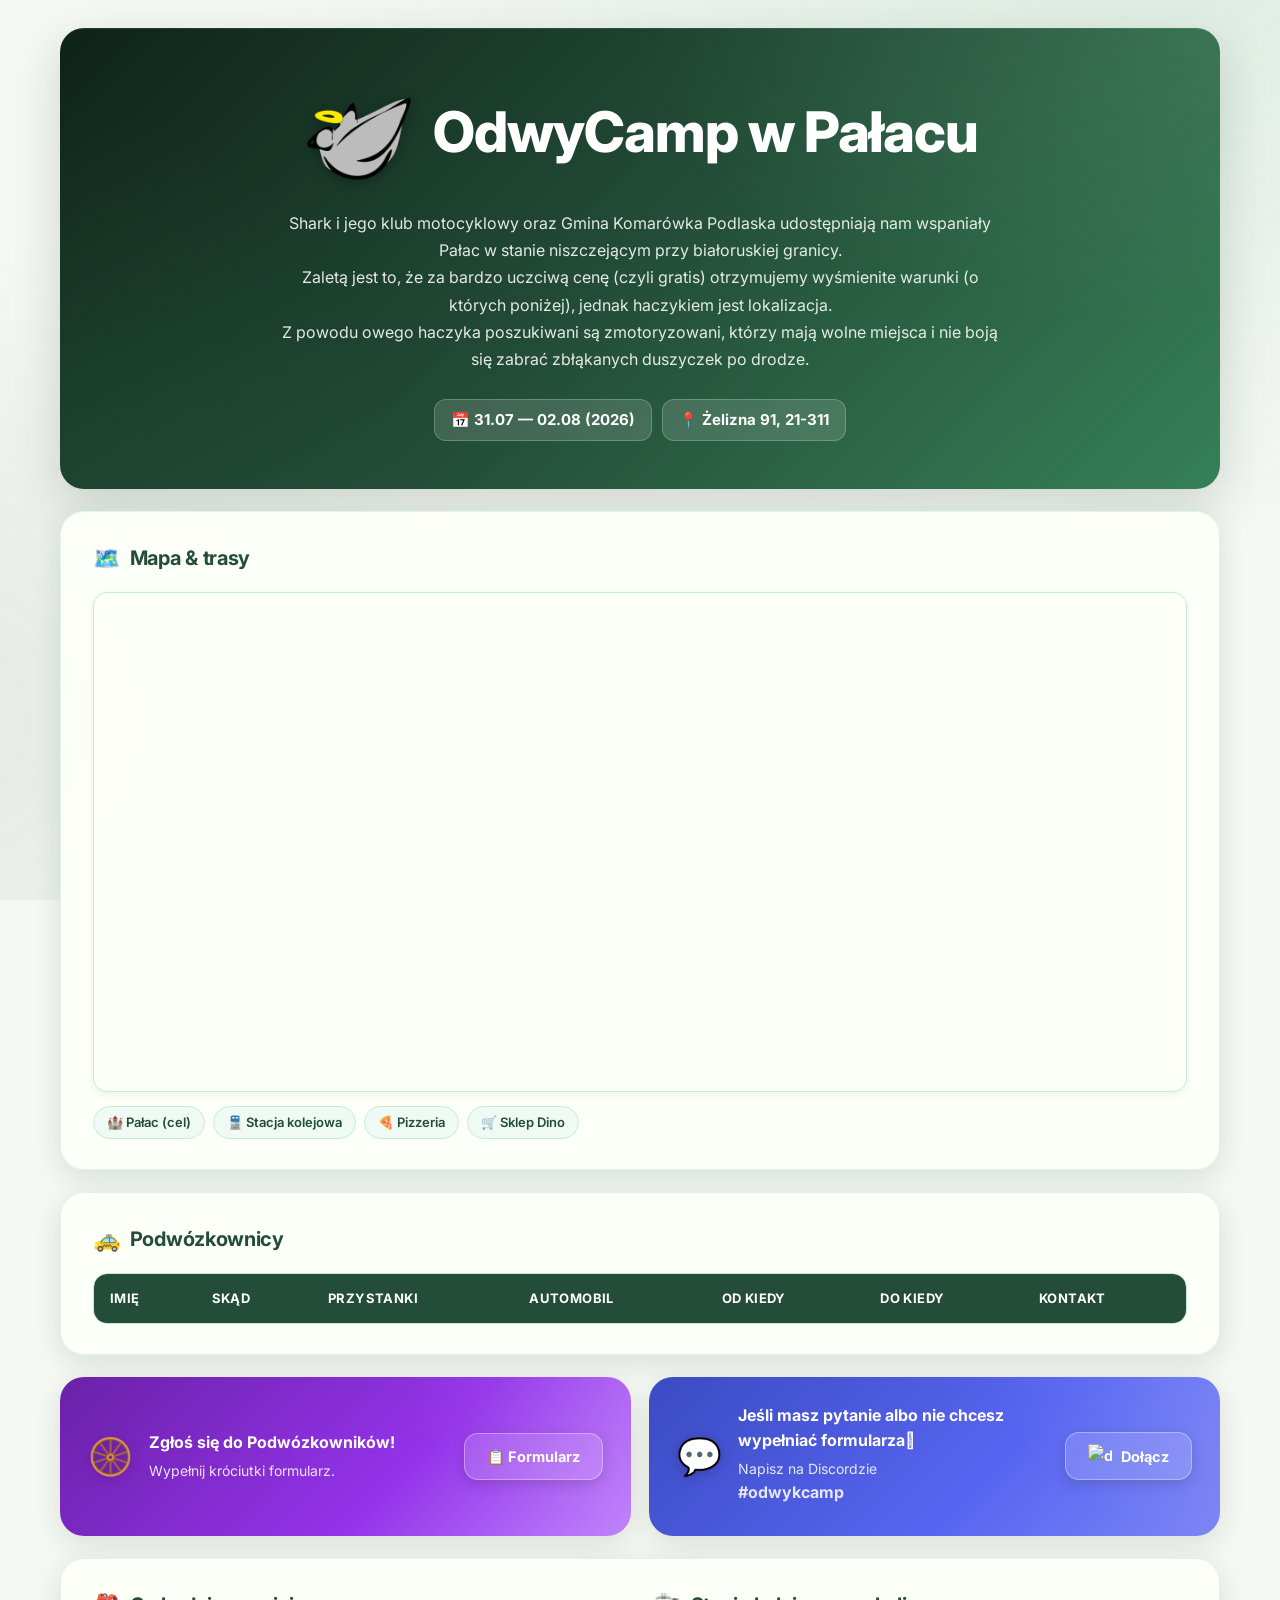
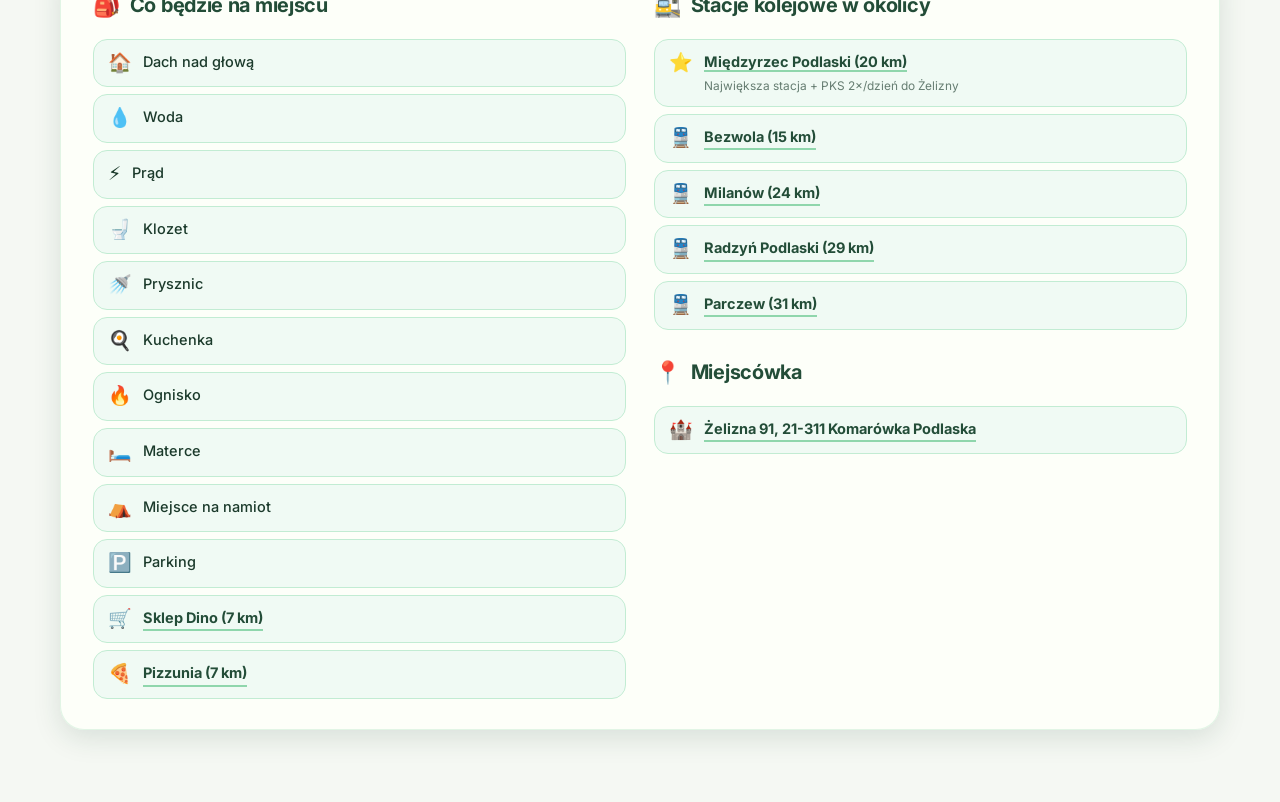
==== commit b0e8589d: "usunięcie siateczki" ====
--- a/odwykcamp/index.html
+++ b/odwykcamp/index.html
@@ -7,250 +7,631 @@
 <link rel="icon" type="image/png" href="favicon.png">
 <link rel="stylesheet" href="https://unpkg.com/leaflet@1.9.4/dist/leaflet.css"/>
 <script src="https://unpkg.com/leaflet@1.9.4/dist/leaflet.js"></script>
+<link rel="preconnect" href="https://fonts.googleapis.com">
+<link href="https://fonts.googleapis.com/css2?family=Inter:wght@400;500;600;700;800&display=swap" rel="stylesheet">
 
 <style>
-  :root{
-    --green-900:#1b3a2b;
-    --green-700:#2e6b4a;
-    --green-500:#3f9d6a;
-    --green-300:#8fd6ac;
-    --green-100:#e6f5ec;
-    --cream:#f5f8f3;
-    --discord:#5865F2;
-    --formularz:#b542b9;
-    --radius:22px;
-    --shadow:0 10px 30px rgba(27,58,43,.12);
-  }
-  *{box-sizing:border-box;}
-  body{
-    margin:0;
-    font-family:"Segoe UI",system-ui,-apple-system,Roboto,Arial,sans-serif;
+  :root {
+    --green-950: #0f2318;
+    --green-900: #1b3a2b;
+    --green-800: #234d38;
+    --green-700: #2e6b4a;
+    --green-600: #368057;
+    --green-500: #3f9d6a;
+    --green-400: #5cb882;
+    --green-300: #8fd6ac;
+    --green-200: #c2ecd3;
+    --green-100: #e6f5ec;
+    --green-50:  #f0faf4;
+    --cream: #f5f8f3;
+    --discord: #5865F2;
+    --formularz: #9333ea;
+    --gold: #f0c040;
+    --radius: 24px;
+    --radius-sm: 14px;
+    --shadow-sm: 0 2px 8px rgba(27,58,43,.08);
+    --shadow: 0 8px 28px rgba(27,58,43,.13);
+    --shadow-lg: 0 16px 48px rgba(27,58,43,.18);
+  }
+
+  *, *::before, *::after { box-sizing: border-box; }
+
+  body {
+    margin: 0;
+    font-family: 'Inter', "Segoe UI", system-ui, -apple-system, sans-serif;
+    background: var(--cream);
+    color: var(--green-900);
+    line-height: 1.6;
+    min-height: 100vh;
+  }
+
+  /* ── Background texture ── */
+  body::before {
+    content: '';
+    position: fixed;
+    inset: 0;
     background:
-      radial-gradient(1200px 500px at 80% -10%, var(--green-100), transparent),
-      var(--cream);
-    color:var(--green-900);
-    line-height:1.55;
-  }
-  .wrap{max-width:1080px;margin:0 auto;padding:24px 18px 60px;}
-
-  /* HERO */
-  header.hero{
-    background:linear-gradient(135deg,var(--green-700),var(--green-500));
-    color:#fff;
-    border-radius:var(--radius);
-    padding:46px 34px;
-    box-shadow:var(--shadow);
-    position:relative;
-    overflow:hidden;
-  }
-  header.hero h1{
-    margin:0;
-    font-size:clamp(30px,6vw,52px);
-    letter-spacing:.5px;
-  }
-  header.hero p{margin:10px 0 0;font-size:18px;opacity:.95;}
-
-  section{
-    background:#fdfff9;
-    border-radius:var(--radius);
-    padding:26px 28px;
-    margin-top:24px;
-    box-shadow:var(--shadow);
-  }
-  h2{margin:0 0 16px;color:var(--green-700);font-size:24px;}
-  h2 .ico{margin-right:8px;}
-
-  /* MAPA */
-  #map{
-    height:480px;
-    width:100%;
-    border-radius:var(--radius);
-    z-index:0;
-    box-shadow:inset 0 0 0 2px var(--green-100);
-  }
-  .map-hint{font-size:14px;color:var(--green-700);margin-top:12px;opacity:.85;}
-
-  /* Legenda mapy */
-  .map-legend{
-    display:flex;
-    flex-wrap:wrap;
-    gap:8px;
-    margin-top:12px;
-    font-size:13px;
-  }
-  .map-legend span{
-    background:var(--green-100);
-    border-radius:20px;
-    padding:4px 12px;
-    display:inline-flex;
-    align-items:center;
-    gap:5px;
-    font-weight:500;
-    color:var(--green-900);
-  }
-
-  /* TABELA UCZESTNIKÓW */
-  .table-scroll{overflow-x:auto;border-radius:var(--radius);}
-  table{
-    border-collapse:separate;
-    border-spacing:0;
-    width:100%;
-    min-width:840px;
-    font-size:15px;
-  }
-  thead th{
-    background:var(--green-700);
-    color:#fff;
-    text-align:left;
-    padding:14px 14px;
-    font-weight:600;
-    white-space:nowrap;
-  }
-  thead th:first-child{border-top-left-radius:16px;}
-  thead th:last-child{border-top-right-radius:16px;}
-  tbody td{
-    padding:12px 14px;
-    border-bottom:1px solid var(--green-100);
-    vertical-align:top;
-  }
-  tbody tr{transition:transform .12s ease, box-shadow .12s ease, filter .12s ease;cursor:pointer;}
-  tbody tr:hover{
-    filter:brightness(1.02);
-    box-shadow:0 6px 18px rgba(27,58,43,.18);
-    transform:translateY(-1px);
-  }
-  .who{display:flex;align-items:center;gap:10px;font-weight:700;}
-  .dot{width:16px;height:16px;border-radius:50%;flex:0 0 auto;border:2px solid #fff;box-shadow:0 0 0 1px rgba(0,0,0,.1);}
-  .contact-cell{display:flex;flex-direction:column;gap:4px;font-size:14px;}
-  .contact-cell a, .contact-cell span{color:var(--green-700);text-decoration:none;display:inline-flex;align-items:center;gap:6px;}
-  .contact-cell a:hover{text-decoration:underline;}
-  .contact-cell img{width:22px;height:22px;vertical-align:middle;}
-  .stops{color:var(--green-700);font-size:14px;}
-
-  /* LISTY INFO */
-  .grid2{display:grid;grid-template-columns:1fr 1fr;gap:24px;}
-  @media(max-width:720px){.grid2{grid-template-columns:1fr;}}
-  ul.nice{list-style:none;padding:0;margin:0;}
-  ul.nice li{
-    padding:10px 14px;margin-bottom:8px;
-    background:var(--green-100);border-radius:14px;
-    display:flex;align-items:center;gap:10px;font-weight:500;
-  }
-  ul.nice li .em{font-size:20px;}
-
-  /* Linki w listach info */
-  ul.nice a{
-    color:var(--green-900);
-    font-weight:700;
-    text-decoration:none;
-    border-bottom:2px solid var(--green-500);
-    transition:color .15s, border-color .15s;
-  }
-  ul.nice a:hover{
-    color:var(--green-500);
-    border-bottom-color:var(--green-300);
-  }
-
-  /* DISCORD / CTA */
-  .cta{
-    background:linear-gradient(135deg,#5865F2,#3a3f6b);
-    color:#fff;border-radius:var(--radius);
-    padding:24px 26px;margin-top:24px;
-    display:flex;flex-wrap:wrap;align-items:center;gap:14px;
-    box-shadow:var(--shadow);
-  }
-  .cta a{color:#fff;font-weight:700;}
-  .discord-handle{
-    color:var(--discord);
-    background:#fff;
-    padding:2px 10px;border-radius:10px;
-    font-weight:800;text-decoration:none;
-    display:inline-flex;align-items:center;gap:6px;
-  }
-    .cta2{
-    background:linear-gradient(135deg,#b165e8,#75547d);
-    color:#fff;border-radius:var(--radius);
-    padding:24px 26px;margin-top:24px;
-    display:flex;flex-wrap:wrap;align-items:center;gap:14px;
-    box-shadow:var(--shadow);
-  }
-  .cta2 a{color:#fff;font-weight:700;}
-  .discord-handle{
-    color:var(--discord);
-    background:#fff;
-    padding:2px 10px;border-radius:10px;
-    font-weight:800;text-decoration:none;
-    display:inline-flex;align-items:center;gap:6px;
-  }
-  .discord-handle img{width:22px;height:22px;}
-  .btn-discord{
-  background: var(--discord);
-  color: #fff;
-  padding: 12px 20px;
-  border-radius: 14px;
-  text-decoration: none;
-  font-weight: 700;
-  display: inline-flex;
-  align-items: center;
-  justify-content: center;
-  gap: 10px;
-  box-shadow: 0 6px 18px rgba(88,101,242,.4);
-  min-width: 130px;
-}
-.btn-discord2 {
-  background: var(--formularz);
-  color: #fff;
-  padding: 12px 20px;
-  border-radius: 14px;
-  text-decoration: none;
-  font-weight: 700;
-  display: inline-flex;
-  align-items: center;
-  justify-content: center;
-  gap: 10px;
-  box-shadow: 0 6px 18px rgba(216, 88, 242, 0.258);
-  min-width: 130px;
-}
-  .btn-discord img{width:26px;height:26px;}
-  footer{text-align:center;margin-top:34px;color:var(--green-700);opacity:.8;font-size:14px;}
-
-  /* Leaflet popup link */
+      radial-gradient(ellipse 900px 600px at 90% -5%, rgba(63,157,106,.12), transparent),
+      radial-gradient(ellipse 700px 500px at -10% 80%, rgba(27,58,43,.08), transparent);
+    pointer-events: none;
+    z-index: 0;
+  }
+
+  .wrap {
+    max-width: 1200px;
+    margin: 0 auto;
+    padding: 28px 20px 72px;
+    position: relative;
+    z-index: 1;
+  }
+
+  /* ══════════════════════════════
+     HERO
+  ══════════════════════════════ */
+  header.hero {
+    background: linear-gradient(135deg, var(--green-950) 0%, var(--green-800) 50%, var(--green-600) 100%);
+    color: #fff;
+    border-radius: var(--radius);
+    padding: 54px 42px 48px;
+    box-shadow: var(--shadow-lg), inset 0 1px 0 rgba(255,255,255,.08);
+    position: relative;
+    overflow: hidden;
+  }
+
+  header.hero::before {
+    content: '';
+    position: absolute;
+    inset: 0;
+    background:
+      radial-gradient(ellipse 600px 300px at 100% 0%, rgba(143,214,172,.15), transparent),
+      radial-gradient(ellipse 400px 400px at -5% 100%, rgba(63,157,106,.1), transparent);
+    pointer-events: none;
+  }
+
+  .hero-inner { 
+    position: relative; 
+    z-index: 1; 
+    text-align: center;
+    display: flex;
+    flex-direction: column;
+    align-items: center;
+  }
+
+  .hero-badge {
+    display: inline-flex;
+    align-items: center;
+    gap: 7px;
+    background: rgba(255,255,255,.12);
+    border: 1px solid rgba(255,255,255,.2);
+    border-radius: 100px;
+    padding: 5px 14px;
+    font-size: 13px;
+    font-weight: 600;
+    letter-spacing: .4px;
+    color: var(--green-200);
+    margin-bottom: 18px;
+    backdrop-filter: blur(4px);
+  }
+
+  .hero-badge .dot-live {
+    width: 7px; height: 7px;
+    border-radius: 50%;
+    background: #4ade80;
+    box-shadow: 0 0 0 2px rgba(74,222,128,.3);
+    animation: pulse-live 2s ease-in-out infinite;
+  }
+
+  @keyframes pulse-live {
+    0%, 100% { box-shadow: 0 0 0 2px rgba(74,222,128,.3); }
+    50%       { box-shadow: 0 0 0 5px rgba(74,222,128,.15); }
+  }
+
+  header.hero h1 {
+    margin: 0 0 16px;
+    font-size: clamp(32px, 6vw, 56px);
+    font-weight: 800;
+    letter-spacing: -1px;
+    line-height: 1.1;
+  }
+
+  header.hero h1 .favicon-img {
+    height: 2em;
+    vertical-align: middle;
+    margin-right: 8px;
+    filter: drop-shadow(0 2px 6px rgba(0,0,0,.3));
+  }
+
+  header.hero p {
+    margin: 0;
+    font-size: 16px;
+    opacity: .88;
+    max-width: 720px;
+    line-height: 1.7;
+  }
+
+  .hero-dates {
+    display: flex;
+    flex-wrap: wrap;
+    justify-content: center;
+    gap: 10px;
+    margin-top: 26px;
+  }
+
+  .hero-date-chip {
+    display: inline-flex;
+    align-items: center;
+    gap: 8px;
+    background: rgba(255,255,255,.14);
+    border: 1px solid rgba(255,255,255,.22);
+    border-radius: 12px;
+    padding: 8px 16px;
+    font-weight: 700;
+    font-size: 15px;
+    backdrop-filter: blur(4px);
+    color: #fff;
+  }
+
+  /* ══════════════════════════════
+     SECTIONS
+  ══════════════════════════════ */
+  section {
+    background: rgba(253,255,249,.96);
+    border: 1px solid rgba(143,214,172,.25);
+    border-radius: var(--radius);
+    padding: 30px 32px;
+    margin-top: 22px;
+    box-shadow: var(--shadow);
+    backdrop-filter: blur(2px);
+  }
+
+  h2 {
+    margin: 0 0 18px;
+    color: var(--green-800);
+    font-size: 20px;
+    font-weight: 700;
+    display: flex;
+    align-items: center;
+    gap: 10px;
+    letter-spacing: -.3px;
+  }
+
+  h2 .ico {
+    font-size: 22px;
+    line-height: 1;
+  }
+
+  /* ══════════════════════════════
+     MAP
+  ══════════════════════════════ */
+  #map {
+    height: 500px;
+    width: 100%;
+    border-radius: var(--radius-sm);
+    z-index: 0;
+    border: 1px solid var(--green-200);
+    box-shadow: var(--shadow-sm);
+  }
+
+  .map-legend {
+    display: flex;
+    flex-wrap: wrap;
+    gap: 8px;
+    margin-top: 14px;
+  }
+
+  .map-legend span {
+    background: var(--green-50);
+    border: 1px solid var(--green-200);
+    border-radius: 100px;
+    padding: 5px 13px;
+    display: inline-flex;
+    align-items: center;
+    gap: 6px;
+    font-size: 13px;
+    font-weight: 600;
+    color: var(--green-800);
+  }
+
+  /* ══════════════════════════════
+     TABLE
+  ══════════════════════════════ */
+  .table-scroll {
+    overflow-x: auto;
+    border-radius: var(--radius-sm);
+    border: 1px solid var(--green-200);
+  }
+
+  table {
+    border-collapse: separate;
+    border-spacing: 0;
+    width: 100%;
+    min-width: 860px;
+    font-size: 14.5px;
+  }
+
+  thead th {
+    background: var(--green-800);
+    color: #fff;
+    text-align: left;
+    padding: 14px 16px;
+    font-weight: 700;
+    font-size: 13px;
+    letter-spacing: .4px;
+    text-transform: uppercase;
+    white-space: nowrap;
+  }
+
+  thead th:first-child { border-top-left-radius: 13px; }
+  thead th:last-child  { border-top-right-radius: 13px; }
+
+  tbody td {
+    padding: 13px 16px;
+    border-bottom: 1px solid var(--green-100);
+    vertical-align: middle;
+  }
+
+  tbody tr:last-child td { border-bottom: none; }
+
+  tbody tr {
+    transition: background .15s ease, transform .12s ease, box-shadow .12s ease;
+    cursor: pointer;
+  }
+
+  tbody tr:hover {
+    background: var(--green-50) !important;
+    transform: translateY(-1px);
+    box-shadow: 0 4px 16px rgba(27,58,43,.12);
+  }
+
+  .who {
+    display: flex;
+    align-items: center;
+    gap: 10px;
+    font-weight: 700;
+    font-size: 15px;
+  }
+
+  .dot {
+    width: 14px; height: 14px;
+    border-radius: 50%;
+    flex: 0 0 auto;
+    border: 2.5px solid #fff;
+    box-shadow: 0 0 0 1.5px rgba(0,0,0,.12);
+  }
+
+  .from-badge {
+    display: inline-flex;
+    align-items: center;
+    gap: 5px;
+    background: var(--green-100);
+    border-radius: 8px;
+    padding: 3px 10px;
+    font-size: 13px;
+    font-weight: 600;
+    color: var(--green-800);
+  }
+
+  .car-badge {
+    display: inline-flex;
+    align-items: center;
+    gap: 5px;
+    background: var(--green-50);
+    border: 1px solid var(--green-200);
+    border-radius: 8px;
+    padding: 4px 10px;
+    font-size: 13px;
+    font-weight: 600;
+    color: var(--green-900);
+  }
+
+  .date-badge {
+    display: inline-block;
+    background: var(--green-50);
+    border: 1px solid var(--green-200);
+    border-radius: 8px;
+    padding: 3px 9px;
+    font-size: 13px;
+    font-weight: 500;
+    color: var(--green-800);
+  }
+
+  .contact-cell {
+    display: flex;
+    flex-direction: column;
+    gap: 5px;
+    font-size: 13.5px;
+  }
+
+  .contact-cell a {
+    color: var(--green-700);
+    text-decoration: none;
+    display: inline-flex;
+    align-items: center;
+    gap: 6px;
+    font-weight: 600;
+    padding: 2px 0;
+    border-bottom: 2px dashed var(--green-700);
+    width: fit-content;
+    transition: color .15s, border-color .15s;
+  }
+
+  .contact-cell a:hover { 
+    color: var(--green-500); 
+    border-bottom-style: solid;
+    border-bottom-color: var(--green-500);
+  }
+  .contact-cell img { width: 20px; height: 20px; vertical-align: middle; }
+
+  .stops-list {
+    color: var(--green-700);
+    font-size: 13.5px;
+    display: flex;
+    flex-direction: column;
+    gap: 3px;
+  }
+
+  .stop-chip {
+    display: inline-flex;
+    align-items: center;
+    gap: 4px;
+    background: var(--green-100);
+    border-radius: 6px;
+    padding: 2px 8px;
+    font-size: 12.5px;
+    font-weight: 500;
+    width: fit-content;
+  }
+
+  /* ══════════════════════════════
+     CTA BLOCKS
+  ══════════════════════════════ */
+  .cta-row {
+    display: flex;
+    flex-wrap: wrap;
+    gap: 18px;
+    margin-top: 22px;
+  }
+
+  .cta {
+    flex: 1;
+    min-width: 280px;
+    border-radius: var(--radius);
+    padding: 26px 28px;
+    display: flex;
+    flex-wrap: wrap;
+    align-items: center;
+    gap: 16px;
+    box-shadow: var(--shadow);
+    position: relative;
+    overflow: hidden;
+    color: #fff;
+  }
+
+  .cta::before {
+    content: '';
+    position: absolute;
+    inset: 0;
+    background: radial-gradient(ellipse 300px 200px at 110% -20%, rgba(255,255,255,.12), transparent);
+    pointer-events: none;
+  }
+
+  .cta-discord { background: linear-gradient(135deg, #3b4bc2, #5865F2 60%, #7c85f5); }
+  .cta-form    { background: linear-gradient(135deg, #6b21a8, #9333ea 60%, #c084fc); }
+
+  .cta-icon {
+    font-size: 36px;
+    filter: drop-shadow(0 2px 6px rgba(0,0,0,.2));
+    flex: 0 0 auto;
+  }
+
+  .cta-text {
+    flex: 1;
+    min-width: 200px;
+  }
+
+  .cta-text strong {
+    display: block;
+    font-size: 16px;
+    font-weight: 700;
+    margin-bottom: 4px;
+  }
+
+  .cta-text p {
+    margin: 0;
+    font-size: 14px;
+    opacity: .85;
+  }
+
+  .btn {
+    display: inline-flex;
+    align-items: center;
+    justify-content: center;
+    gap: 9px;
+    padding: 11px 22px;
+    border-radius: 14px;
+    text-decoration: none;
+    font-weight: 700;
+    font-size: 14.5px;
+    transition: transform .15s ease, box-shadow .15s ease, opacity .15s;
+    white-space: nowrap;
+    flex: 0 0 auto;
+  }
+
+  .btn:hover { transform: translateY(-2px); opacity: .92; }
+  .btn:active { transform: translateY(0); }
+
+  .btn-discord {
+    background: rgba(255,255,255,.15);
+    color: #fff;
+    border: 1.5px solid rgba(255,255,255,.35);
+    box-shadow: 0 4px 14px rgba(0,0,0,.15);
+  }
+
+  .btn-form {
+    background: rgba(255,255,255,.15);
+    color: #fff;
+    border: 1.5px solid rgba(255,255,255,.35);
+    box-shadow: 0 4px 14px rgba(0,0,0,.15);
+  }
+
+  .btn img { width: 24px; height: 24px; }
+
+  /* ══════════════════════════════
+     INFO GRID
+  ══════════════════════════════ */
+  .grid2 {
+    display: grid;
+    grid-template-columns: 1fr 1fr;
+    gap: 28px;
+  }
+
+  @media (max-width: 720px) { .grid2 { grid-template-columns: 1fr; } }
+
+  ul.nice {
+    list-style: none;
+    padding: 0;
+    margin: 0;
+    display: flex;
+    flex-direction: column;
+    gap: 7px;
+  }
+
+  ul.nice li {
+    padding: 10px 14px;
+    background: var(--green-50);
+    border: 1px solid var(--green-200);
+    border-radius: var(--radius-sm);
+    display: flex;
+    align-items: flex-start;
+    gap: 11px;
+    font-weight: 500;
+    font-size: 14.5px;
+    transition: background .15s, border-color .15s, transform .15s;
+  }
+
+  ul.nice li:hover {
+    background: var(--green-100);
+    border-color: var(--green-300);
+    transform: translateX(3px);
+  }
+
+  ul.nice li .em { font-size: 19px; flex: 0 0 auto; line-height: 1.4; }
+
+  ul.nice a {
+    color: var(--green-800);
+    font-weight: 700;
+    text-decoration: none;
+    border-bottom: 2px solid var(--green-300);
+    transition: color .15s, border-color .15s;
+  }
+
+  ul.nice a:hover {
+    color: var(--green-500);
+    border-bottom-color: var(--green-500);
+  }
+
+  /* Section header divider */
+  .section-header {
+    display: flex;
+    align-items: center;
+    gap: 12px;
+    margin-bottom: 20px;
+  }
+
+  .section-header-line {
+    flex: 1;
+    height: 1px;
+    background: linear-gradient(to right, var(--green-200), transparent);
+  }
+
+  /* ══════════════════════════════
+     EMPTY STATE
+  ══════════════════════════════ */
+  .empty-state {
+    text-align: center;
+    padding: 40px 20px;
+    color: var(--green-700);
+    opacity: .7;
+    font-style: italic;
+    font-size: 15px;
+  }
+
+  /* ══════════════════════════════
+     FOOTER
+  ══════════════════════════════ */
+  footer {
+    text-align: center;
+    margin-top: 38px;
+    color: var(--green-700);
+    font-size: 13px;
+    opacity: .7;
+  }
+
+  /* ══════════════════════════════
+     LEAFLET POPUP
+  ══════════════════════════════ */
+  .leaflet-popup-content-wrapper {
+    border-radius: 12px !important;
+    box-shadow: 0 8px 24px rgba(27,58,43,.18) !important;
+  }
+
   .leaflet-popup-content a {
     color: var(--green-700);
     font-weight: 600;
     text-decoration: none;
-    border-bottom: 1px solid var(--green-500);
-  }
-  .leaflet-popup-content a:hover { text-decoration: underline; }
-
-  .favicon-img {
-  height: 2em;
-  vertical-align: middle;
-  margin-right: 4px;
+    border-bottom: 1px solid var(--green-400);
+  }
+
+  .leaflet-popup-content a:hover { color: var(--green-500); }
+
+  /* ══════════════════════════════
+     RESPONSIVE
+  ══════════════════════════════ */
+  @media (max-width: 640px) {
+    header.hero { padding: 36px 24px; }
+    section { padding: 22px 20px; }
+    .cta { padding: 20px 22px; }
+    .cta-row { flex-direction: column; }
   }
 </style>
 </head>
 <body>
 <div class="wrap">
 
+  <!-- ════════════════ HERO ════════════════ -->
   <header class="hero">
-    <h1><img src="favicon.png" alt="Favicon" class="favicon-img"> OdwyCamp w Pałacu!</h1>
-    <p>Od <strong>31.07</strong> do <strong>02.08</strong> - 2026 roku odbędzie się OdwyCamp w Żeliznie, przy białoruskiej granicy.<br>Shark i jego klub motocyklowy oraz Gmina Komarówka Podlaska udostępniają nam wspaniały Pałac w stanie niszczejącym.<br>Zaletą jest to, że za bardzo uczciwą cenę (czyli gratis) otrzymujemy wyśmienite warunki (o których poniżej), jednak haczykiem jest lokalizacja.<br>Z powodu tegoż haczyku poszukiwani są zmotoryzowani, którzy mają wolne miejsca i nie boją się zabrać zbłąkanych duszyczek po drodze.</p>
+    <div class="hero-inner">
+      <h1>
+        <img src="favicon.png" alt="OdwyCamp" class="favicon-img">
+        OdwyCamp w Pałacu
+      </h1>
+      <p>
+        Shark i jego klub motocyklowy oraz Gmina Komarówka Podlaska udostępniają nam wspaniały Pałac w stanie niszczejącym przy białoruskiej granicy.
+        <br>Zaletą jest to, że za bardzo uczciwą cenę (czyli gratis) otrzymujemy wyśmienite warunki (o których poniżej), jednak haczykiem jest lokalizacja.
+        <br>Z powodu owego haczyka poszukiwani są zmotoryzowani, którzy mają wolne miejsca i nie boją się zabrać zbłąkanych duszyczek po drodze.
+      </p>
+      <div class="hero-dates">
+        <div class="hero-date-chip">📅 31.07 — 02.08 (2026)</div>
+        <div class="hero-date-chip">📍 Żelizna 91, 21-311</div>
+      </div>
+    </div>
   </header>
 
+  <!-- ════════════════ MAPA ════════════════ -->
   <section>
-    <h2><span class="ico">🗺️</span>Mapa & trasy</h2>
+    <h2><span class="ico">🗺️</span> Mapa &amp; trasy</h2>
     <div id="map"></div>
     <div class="map-legend">
       <span>🏰 Pałac (cel)</span>
       <span>🚆 Stacja kolejowa</span>
       <span>🍕 Pizzeria</span>
-      <span>🛒 Sklep</span>
-    </div>  
+      <span>🛒 Sklep Dino</span>
+    </div>
   </section>
 
+  <!-- ════════════════ TABELA ════════════════ -->
   <section>
-    <h2><span class="ico">🚕</span>Podwózkownicy</h2>
+    <h2><span class="ico">🚕</span> Podwózkownicy</h2>
     <div class="table-scroll">
       <table>
         <thead>
@@ -258,7 +639,7 @@
             <th>Imię</th>
             <th>Skąd</th>
             <th>Przystanki</th>
-            <th>Automobil (miejsca)</th>
+            <th>Automobil</th>
             <th>Od kiedy</th>
             <th>Do kiedy</th>
             <th>Kontakt</th>
@@ -269,84 +650,114 @@
     </div>
   </section>
 
-    <div class="cta2">
-    <span style="font-size:34px;">🛞</span>
-    <div style="flex:1;min-width:260px;">
-      <strong>Zgłoś się do Podwózkowników!</strong>
+  <!-- ════════════════ CTA ROW ════════════════ -->
+  <div class="cta-row">
+    <div class="cta cta-form">
+      <div class="cta-icon">🛞</div>
+      <div class="cta-text">
+        <strong>Zgłoś się do Podwózkowników!</strong>
+        <p>Wypełnij króciutki formularz.</p>
+      </div>
+      <a class="btn btn-form"
+         href="https://docs.google.com/forms/d/e/1FAIpQLSdl7jQdi_itysU0FcvnWE2fHqa6FwbadWJZR1GOmOeEIRRBCg/viewform?usp=publish-editor"
+         target="_blank" rel="noopener">
+        📋 Formularz
+      </a>
     </div>
-    <a class="btn-discord2" href="https://docs.google.com/forms/d/e/1FAIpQLSdl7jQdi_itysU0FcvnWE2fHqa6FwbadWJZR1GOmOeEIRRBCg/viewform?usp=publish-editor" target="_blank" rel="noopener">
-      Formularz
-    </a>
+
+    <div class="cta cta-discord">
+      <div class="cta-icon">💬</div>
+      <div class="cta-text">
+        <strong>Jeśli masz pytanie albo nie chcesz wypełniać formularza🫩</strong>
+        <p>Napisz na Discordzie <strong>#odwykcamp</strong></p>
+      </div>
+      <a class="btn btn-discord"
+         href="https://discord.gg/PBTQbRYrj6"
+         target="_blank" rel="noopener">
+        <img src="https://cdn3.emoji.gg/emojis/7561-discord-clyde.png" alt="discord">
+        Dołącz
+      </a>
+    </div>
   </div>
 
-  <div class="cta">
-    <span style="font-size:34px;">💬</span>
-    <div style="flex:1;min-width:260px;">
-      <strong>Jeśli masz pytanie albo nie chcesz wypełniać formularza🫩,</strong> to napisz na Discordzie - #odwykcamp
-    </div>
-    <a class="btn-discord" href="https://discord.gg/PBTQbRYrj6" target="_blank" rel="noopener">
-      <img src="https://cdn3.emoji.gg/emojis/7561-discord-clyde.png" alt="discord">
-      Dołącz
-    </a>
-  </div>
-
+  <!-- ════════════════ INFO ════════════════ -->
   <section>
     <div class="grid2">
+      <!-- CO BĘDZIE -->
       <div>
-        <h2><span class="ico">🎒</span>Co będzie</h2>
+        <h2><span class="ico">🎒</span> Co będzie na miejscu</h2>
         <ul class="nice">
-          <li><span class="em">🏠</span> Daszek nad głową</li>
-          <li><span class="em">💧</span> Wodiczka</li>
-          <li><span class="em">⚡</span> Prądzik</li>
-          <li><span class="em">🚽</span> Kibelek</li>
-          <li><span class="em">🚿</span> Prysznicek</li>
-          <li><span class="em">🍳</span> Kucheneczka</li>
-          <li><span class="em">🔥</span> Ogniseczko</li>
-          <li><span class="em">🛏️</span> Materacyk (bez pierzynki)</li>
-          <li><span class="em">⛺</span> Miejsce na namiocik</li>
-          <li><span class="em">🅿️</span> Zatoczka</li>
-          <li><span class="em">🛒</span> <a href="https://maps.app.goo.gl/6mAW7htjC6mWu4SL7" target="_blank" rel="noopener">Sklepik Dino (7 km)</a></li>
-          <li><span class="em">🍕</span> <a href="https://maps.app.goo.gl/5aAjFb2txWEn8C5t8" target="_blank" rel="noopener">Pizzunia (7 km)</a></li>
+          <li><span class="em">🏠</span> Dach nad głową</li>
+          <li><span class="em">💧</span> Woda</li>
+          <li><span class="em">⚡</span> Prąd</li>
+          <li><span class="em">🚽</span> Klozet</li>
+          <li><span class="em">🚿</span> Prysznic</li>
+          <li><span class="em">🍳</span> Kuchenka</li>
+          <li><span class="em">🔥</span> Ognisko</li>
+          <li><span class="em">🛏️</span> Materce</li>
+          <li><span class="em">⛺</span> Miejsce na namiot</li>
+          <li><span class="em">🅿️</span> Parking</li>
+          <li><span class="em">🛒</span>
+            <a href="https://maps.app.goo.gl/6mAW7htjC6mWu4SL7" target="_blank" rel="noopener">Sklep Dino (7 km)</a>
+          </li>
+          <li><span class="em">🍕</span>
+            <a href="https://maps.app.goo.gl/5aAjFb2txWEn8C5t8" target="_blank" rel="noopener">Pizzunia (7 km)</a>
+          </li>
         </ul>
       </div>
+
+      <!-- STACJE + MIEJSCÓWKA -->
       <div>
-        <h2><span class="ico">🚉</span>Stacje kolejowe w <i>okolicy</i></h2>
+        <h2><span class="ico">🚉</span> Stacje kolejowe w okolicy</h2>
         <ul class="nice">
           <li>
-            <span class="em">🚆</span>
+            <span class="em">⭐</span>
             <div>
               <a href="https://maps.app.goo.gl/GKngW9dcqdbmPYXx8" target="_blank" rel="noopener">Międzyrzec Podlaski (20 km)</a>
-              <br><span style="font-size: 0.85em; opacity: 0.7;">⭐Największa stacja + PKS 2x/dzień do Żelizny</span>
+              <br><span style="font-size:.82em;opacity:.65;font-weight:400;">Największa stacja + PKS 2×/dzień do Żelizny</span>
             </div>
           </li>
-          <li><span class="em">🚆</span> <a href="https://maps.app.goo.gl/496LfwjnqaHwvWSC9" target="_blank" rel="noopener">Bezwola (15 km)</a></li>
-          <li><span class="em">🚆</span> <a href="https://maps.app.goo.gl/pYLyiXETDD2NJoEu6" target="_blank" rel="noopener">Milanów (24 km)</a></li>
-          <li><span class="em">🚆</span> <a href="https://maps.app.goo.gl/E1p2H18B54CupRU2A" target="_blank" rel="noopener">Radzyń Podlaski (29 km)</a></li>
-          <li><span class="em">🚆</span> <a href="https://maps.app.goo.gl/CpqnAceBuike689v8" target="_blank" rel="noopener">Parczew (31 km)</a></li>
+          <li><span class="em">🚆</span>
+            <a href="https://maps.app.goo.gl/496LfwjnqaHwvWSC9" target="_blank" rel="noopener">Bezwola (15 km)</a>
+          </li>
+          <li><span class="em">🚆</span>
+            <a href="https://maps.app.goo.gl/pYLyiXETDD2NJoEu6" target="_blank" rel="noopener">Milanów (24 km)</a>
+          </li>
+          <li><span class="em">🚆</span>
+            <a href="https://maps.app.goo.gl/E1p2H18B54CupRU2A" target="_blank" rel="noopener">Radzyń Podlaski (29 km)</a>
+          </li>
+          <li><span class="em">🚆</span>
+            <a href="https://maps.app.goo.gl/CpqnAceBuike689v8" target="_blank" rel="noopener">Parczew (31 km)</a>
+          </li>
         </ul>
-        <h2 style="margin-top:24px;"><span class="ico">📍</span>Miejscówka</h2>
+
+        <h2 style="margin-top:26px;"><span class="ico">📍</span> Miejscówka</h2>
         <ul class="nice">
-          <li><span class="em">🏰</span> <a href="https://maps.app.goo.gl/8V5CT5RX4oVcgXr1A" target="_blank" rel="noopener">Żelizna 91, 21-311</a></li>
+          <li>
+            <span class="em">🏰</span>
+            <a href="https://maps.app.goo.gl/8V5CT5RX4oVcgXr1A" target="_blank" rel="noopener">
+              Żelizna 91, 21-311 Komarówka Podlaska
+            </a>
+          </li>
         </ul>
       </div>
     </div>
   </section>
-
 </div>
 
 <script>
-/* =========================================================
+/* ══════════════════════════════════════════
    1) MIEJSCE SPOTKANIA
-========================================================= */
+══════════════════════════════════════════ */
 const MEETING = {
   name: "Pałac",
   coords: [51.864661, 22.939834],
   url: "https://maps.app.goo.gl/8V5CT5RX4oVcgXr1A"
 };
 
-/* =========================================================
-   2) LISTA UCZESTNIKÓW
-========================================================= */
+/* ══════════════════════════════════════════
+   2) UCZESTNICY
+══════════════════════════════════════════ */
 const participants = [
   {
     name: "Igor Brzęczek",
@@ -357,105 +768,89 @@
     from_date: "Nie wie",
     to_date: "Nie wie",
     contact: {
-      discord: ["igor.hanys", "https://discord.com/users/789486349471842364"],
-      facebook: ["Igor Hanys", "https://www.facebook.com/igor.hanys"]
+      discord:  ["igor.hanys",  "https://discord.com/users/789486349471842364"],
+      facebook: ["Igor Hanys",  "https://www.facebook.com/igor.hanys"]
     }
   }
-  /* =============================================================================
-  !!! DO NOT DELETE THIS TEMPLATE !!!
-  =============================================================================
+  /* ==========================================================
+  TEMPLATE – nie usuwać
   ,{
     name: "Imię Nazwisko / Nick",
-    from: "Miasto startowe",
+    from: "Miasto",
     coords: [52.2297, 21.0122],
-    stops: [
-      { name: "Przystanek 1", coords: [51.505, -0.09] }
-    ],
-    car: "Automobil (Miejsca)",
+    stops: [{ name:"Przystanek", coords:[51.5, 21.0] }],
+    car: "🚙 Automobil (x)",
     from_date: "Piątek rano",
     to_date: "Niedziela",
     contact: {
-      phone: ["+48 123 456 789", "tel:+48123456789"],
-      email: ["twoj@email.com", "mailto:twoj@email.com"],
-      discord: ["TwójNick#0000", "https://discord.com"],
-      whatsapp: ["Napisz na WA", "https://wa.me/48123456789"],
-      facebook: ["Profil FB", "https://www.facebook.com/zuck"]
+      phone:    ["+48 123 456 789", "tel:+48123456789"],
+      email:    ["twoj@email.com",  "mailto:twoj@email.com"],
+      discord:  ["Nick#0000",       "https://discord.com"],
+      whatsapp: ["Napisz na WA",    "https://wa.me/48123456789"],
+      facebook: ["Profil FB",       "https://facebook.com/"]
     }
   }
-  =============================================================================
-  */
+  ========================================================== */
 ];
 
-/* =========================================================
-   3) PUNKTY POI (pizzeria, sklep, stacje itp.)
-========================================================= */
+/* ══════════════════════════════════════════
+   3) POI
+══════════════════════════════════════════ */
 const POI_TRAIN_STATIONS = [
-  { name:"Stacja Bezwola",            coords:[51.771834, 22.804366], url:"https://maps.app.goo.gl/496LfwjnqaHwvWSC9" },
+  { name:"Stacja Bezwola",              coords:[51.771834, 22.804366], url:"https://maps.app.goo.gl/496LfwjnqaHwvWSC9" },
   { name:"Dworzec Międzyrzec Podlaski", coords:[51.976220, 22.785586], url:"https://maps.app.goo.gl/GKngW9dcqdbmPYXx8" },
-  { name:"Stacja Milanów",            coords:[51.702001, 22.875203], url:"https://maps.app.goo.gl/pYLyiXETDD2NJoEu6" },
+  { name:"Stacja Milanów",              coords:[51.702001, 22.875203], url:"https://maps.app.goo.gl/pYLyiXETDD2NJoEu6" },
   { name:"Stacja Radzyń Podlaski",      coords:[51.827132, 22.668824], url:"https://maps.app.goo.gl/E1p2H18B54CupRU2A" },
   { name:"Stacja Parczew",              coords:[51.626594, 22.872181], url:"https://maps.app.goo.gl/CpqnAceBuike689v8" },
 ];
 const POI_SHOPS = [
-  { name:"Pizzeria",  coords:[51.803248, 22.943766], url:"https://maps.app.goo.gl/5aAjFb2txWEn8C5t8", emoji:"🍕" },
-  { name:"Sklep Dino",coords:[51.805963, 22.942500], url:"https://maps.app.goo.gl/6mAW7htjC6mWu4SL7", emoji:"🛒" },
+  { name:"Pizzeria",   coords:[51.803248, 22.943766], url:"https://maps.app.goo.gl/5aAjFb2txWEn8C5t8", emoji:"🍕" },
+  { name:"Sklep Dino", coords:[51.805963, 22.942500], url:"https://maps.app.goo.gl/6mAW7htjC6mWu4SL7", emoji:"🛒" },
 ];
 
-/* =========================================================
-   4) KOLORY – stałe dla uczestnika (seed z imienia)
-========================================================= */
-function colorFromString(str){
+/* ══════════════════════════════════════════
+   4) KOLOR Z IMIENIA
+══════════════════════════════════════════ */
+function colorFromString(str) {
   let h = 0;
-  for (let i = 0; i < str.length; i++){
-    h = str.charCodeAt(i) + ((h << 5) - h);
-    h = h & h;
-  }
-  const hue = Math.abs(h) % 360;
-  return `hsl(${hue}, 65%, 45%)`;
+  for (let i = 0; i < str.length; i++) { h = str.charCodeAt(i) + ((h << 5) - h); h = h & h; }
+  return `hsl(${Math.abs(h) % 360}, 65%, 45%)`;
 }
 
-/* =========================================================
-   5) MAPA LEAFLET
-========================================================= */
+/* ══════════════════════════════════════════
+   5) MAPA
+══════════════════════════════════════════ */
 const map = L.map('map').setView([52.0, 22.4], 6);
 
 L.tileLayer('https://{s}.tile.openstreetmap.org/{z}/{x}/{y}.png', {
   maxZoom: 19,
-  attribution: '© OpenStreetMap'
+  attribution: '© <a href="https://openstreetmap.org">OpenStreetMap</a>'
 }).addTo(map);
 
-/* --- helper: divIcon z emoji --- */
 function makeEmojiIcon(emoji, size = 30) {
   return L.divIcon({
     className: '',
-    html: `<div style="font-size:${size}px; line-height:${size}px; text-align:center; width:${size}px; height:${size}px; filter:drop-shadow(0 2px 4px rgba(0,0,0,.35)); user-select:none;">${emoji}</div>`,
-    iconSize: [size, size],
-    iconAnchor: [(size / 2) + 7, size] 
+    html: `<div style="font-size:${size}px;line-height:1;text-align:center;width:${size}px;filter:drop-shadow(0 2px 5px rgba(0,0,0,.4));user-select:none;">${emoji}</div>`,
+    iconSize:   [size, size],
+    iconAnchor: [size / 2 + 7, size]
   });
 }
 
-/* --- helper: dodaj marker POI z opcjonalnym linkiem --- */
 function addPoiMarker(coords, emoji, name, url, size) {
-  const marker = L.marker(coords, { icon: makeEmojiIcon(emoji, size || 28) }).addTo(map);
-  const linkHtml = url
-    ? `<br><a href="${url}" target="_blank" rel="noopener">📍 Google Maps</a>`
-    : '';
-  marker.bindPopup(`<b>${name}</b>${linkHtml}`);
-  return marker;
+  const m = L.marker(coords, { icon: makeEmojiIcon(emoji, size || 28) }).addTo(map);
+  m.bindPopup(`<b>${name}</b>${url ? `<br><a href="${url}" target="_blank" rel="noopener">📍 Google Maps</a>` : ''}`);
+  return m;
 }
 
-/* --- Marker miejsca spotkania (Pałac) --- */
-L.marker(MEETING.coords, { icon: makeEmojiIcon('🏰', 36) })
+/* Pałac */
+L.marker(MEETING.coords, { icon: makeEmojiIcon('🏰', 38) })
   .addTo(map)
   .bindPopup(`<b>${MEETING.name}</b><br>Żelizna 91, 21-311<br><a href="${MEETING.url}" target="_blank" rel="noopener">📍 Google Maps</a>`);
 
-/* --- Stacje kolejowe --- */
 POI_TRAIN_STATIONS.forEach(s => addPoiMarker(s.coords, '🚆', s.name, s.url, 26));
-
-/* --- Sklepy / pizzeria --- */
 POI_SHOPS.forEach(s => addPoiMarker(s.coords, s.emoji, s.name, s.url, 28));
 
-/* --- Rysowanie tras uczestników --- */
+/* Trasy */
 const routes = {};
 const allLatLngs = [
   MEETING.coords,
@@ -463,113 +858,97 @@
   ...POI_SHOPS.map(s => s.coords)
 ];
 
-participants.forEach((p) => {
+participants.forEach(p => {
   const color = colorFromString(p.name);
   p._color = color;
-
-  const points = [p.coords, ...p.stops.map(s => s.coords), MEETING.coords]
-    .filter(c => Array.isArray(c));
-
+  const points = [p.coords, ...p.stops.map(s => s.coords), MEETING.coords].filter(c => Array.isArray(c));
   points.forEach(c => allLatLngs.push(c));
 
-  const line = L.polyline(points, {
-    color: color, weight: 4, opacity: 0.75, lineJoin: 'round'
-  }).addTo(map);
+  const line = L.polyline(points, { color, weight: 4, opacity: .75, lineJoin: 'round' }).addTo(map);
   line.bindPopup(`<b>Trasa: ${p.name}</b><br>${p.from} → Pałac`);
 
   const startMarker = L.circleMarker(p.coords, {
-    radius: 7, color: '#fff', weight: 2, fillColor: color, fillOpacity: 1
+    radius: 7, color: '#fff', weight: 2.5, fillColor: color, fillOpacity: 1
   }).addTo(map).bindPopup(`<b>${p.name}</b><br>Start: ${p.from}`);
 
   const endMarker = L.circleMarker(MEETING.coords, {
-    radius: 7, color: '#fff', weight: 2, fillColor: color, fillOpacity: 1
+    radius: 7, color: '#fff', weight: 2.5, fillColor: color, fillOpacity: 1
   }).addTo(map).bindPopup(`<b>${p.name}</b><br>Meta: Pałac`);
 
   const stopMarkers = p.stops.map(s =>
-    L.circleMarker(s.coords, {
-      radius: 5, color: '#fff', weight: 2, fillColor: color, fillOpacity: 0.9
-    }).addTo(map).bindPopup(`Przystanek: ${s.name}`)
+    L.circleMarker(s.coords, { radius: 5, color: '#fff', weight: 2, fillColor: color, fillOpacity: .9 })
+      .addTo(map).bindPopup(`Przystanek: ${s.name}`)
   );
 
   routes[p.name] = { line, startMarker, endMarker, stopMarkers, color };
 });
 
-if (allLatLngs.length > 1){
-  map.fitBounds(L.latLngBounds(allLatLngs).pad(0.15));
-}
-
-/* =========================================================
-   6) PODŚWIETLANIE TRASY przy najechaniu na wiersz
-========================================================= */
-function highlightRoute(name, on){
+if (allLatLngs.length > 1) map.fitBounds(L.latLngBounds(allLatLngs).pad(0.15));
+
+/* ══════════════════════════════════════════
+   6) HIGHLIGHT
+══════════════════════════════════════════ */
+function highlightRoute(name, on) {
   const r = routes[name];
   if (!r) return;
-  if (on){
-    r.line.setStyle({ weight: 8, opacity: 1 });
-    r.line.bringToFront();
-    r.startMarker.setStyle({ radius: 10 }); r.startMarker.bringToFront();
-    r.endMarker.setStyle({ radius: 10 });   r.endMarker.bringToFront();
+  if (on) {
+    r.line.setStyle({ weight: 8, opacity: 1 }); r.line.bringToFront();
+    r.startMarker.setStyle({ radius: 11 }); r.startMarker.bringToFront();
+    r.endMarker.setStyle({ radius: 11 });   r.endMarker.bringToFront();
     r.stopMarkers.forEach(m => { m.setStyle({ radius: 8 }); m.bringToFront(); });
   } else {
-    r.line.setStyle({ weight: 4, opacity: 0.75 });
+    r.line.setStyle({ weight: 4, opacity: .75 });
     r.startMarker.setStyle({ radius: 7 });
     r.endMarker.setStyle({ radius: 7 });
     r.stopMarkers.forEach(m => m.setStyle({ radius: 5 }));
   }
 }
 
-/* =========================================================
-   7) RENDER TABELI
-========================================================= */
-const EMOJI = { mail: "📧", phone: "📞" };
+/* ══════════════════════════════════════════
+   7) TABELA
+══════════════════════════════════════════ */
 const IMG_DISCORD  = "https://cdn3.emoji.gg/emojis/2372-discord-clyde-dark.png";
 const IMG_WHATSAPP = "https://cdn3.emoji.gg/emojis/68016-whatsapp-icon.png";
 const IMG_FACEBOOK = "https://cdn3.emoji.gg/emojis/2116-facebook.png";
 
 const tbody = document.getElementById('participants-body');
 
+if (participants.length === 0) {
+  const tr = document.createElement('tr');
+  tr.innerHTML = `<td colspan="7"><div class="empty-state">Brak zgłoszeń — bądź pierwszy! 🚗</div></td>`;
+  tbody.appendChild(tr);
+}
+
 participants.forEach(p => {
   const color = p._color;
   const tr = document.createElement('tr');
-  tr.style.background = `linear-gradient(90deg, ${color}22, transparent)`;
+  tr.style.background = `linear-gradient(90deg, ${color}18 0%, transparent 40%)`;
 
   const c = p.contact || {};
   let contactHtml = '<div class="contact-cell">';
-  
-  // Format handling for all fields rewritten to ["name", "link"]
-  if (c.email && Array.isArray(c.email)) {
-    contactHtml += `<a href="${c.email[1]}" target="_blank" rel="noopener">${EMOJI.mail} ${c.email[0]}</a>`;
-  }
-  if (c.phone && Array.isArray(c.phone)) {
-    contactHtml += `<a href="${c.phone[1]}">${EMOJI.phone} ${c.phone[0]}</a>`;
-  }
-  if (c.discord && Array.isArray(c.discord)) {
-    contactHtml += `<a href="${c.discord[1]}" target="_blank" rel="noopener"><img src="${IMG_DISCORD}" alt="discord"> ${c.discord[0]}</a>`;
-  }
-  if (c.whatsapp && Array.isArray(c.whatsapp)) {
-    contactHtml += `<a href="${c.whatsapp[1]}" target="_blank" rel="noopener"><img src="${IMG_WHATSAPP}" alt="whatsapp"> ${c.whatsapp[0]}</a>`;
-  }
-  if (c.facebook && Array.isArray(c.facebook)) {
-    contactHtml += `<a href="${c.facebook[1]}" target="_blank" rel="noopener"><img src="${IMG_FACEBOOK}" alt="facebook"> ${c.facebook[0]}</a>`;
-  }
-  
+  if (c.email    && Array.isArray(c.email))    contactHtml += `<a href="${c.email[1]}"    target="_blank" rel="noopener">📧 ${c.email[0]}</a>`;
+  if (c.phone    && Array.isArray(c.phone))    contactHtml += `<a href="${c.phone[1]}">📞 ${c.phone[0]}</a>`;
+  if (c.discord  && Array.isArray(c.discord))  contactHtml += `<a href="${c.discord[1]}"  target="_blank" rel="noopener"><img src="${IMG_DISCORD}"  alt="discord">  ${c.discord[0]}</a>`;
+  if (c.whatsapp && Array.isArray(c.whatsapp)) contactHtml += `<a href="${c.whatsapp[1]}" target="_blank" rel="noopener"><img src="${IMG_WHATSAPP}" alt="whatsapp"> ${c.whatsapp[0]}</a>`;
+  if (c.facebook && Array.isArray(c.facebook)) contactHtml += `<a href="${c.facebook[1]}" target="_blank" rel="noopener"><img src="${IMG_FACEBOOK}" alt="facebook">  ${c.facebook[0]}</a>`;
   contactHtml += '</div>';
 
-  const stopsTxt = p.stops.length ? p.stops.map(s => s.name).join(', ') : '—';
+  const stopsTxt = p.stops.length
+    ? `<div class="stops-list">${p.stops.map(s => `<span class="stop-chip">📍 ${s.name}</span>`).join('')}</div>`
+    : '<span style="opacity:.45;">—</span>';
 
   tr.innerHTML = `
     <td><div class="who"><span class="dot" style="background:${color}"></span>${p.name}</div></td>
-    <td>${p.from}</td>
-    <td class="stops">${stopsTxt}</td>
-    <td>${p.car}</td>
-    <td>${p.from_date}</td>
-    <td>${p.to_date}</td>
+    <td><span class="from-badge">${p.from}</span></td>
+    <td>${stopsTxt}</td>
+    <td><span class="car-badge">${p.car}</span></td>
+    <td><span class="date-badge">${p.from_date}</span></td>
+    <td><span class="date-badge">${p.to_date}</span></td>
     <td>${contactHtml}</td>
   `;
 
   tr.addEventListener('mouseenter', () => highlightRoute(p.name, true));
   tr.addEventListener('mouseleave', () => highlightRoute(p.name, false));
-
   tbody.appendChild(tr);
 });
 </script>
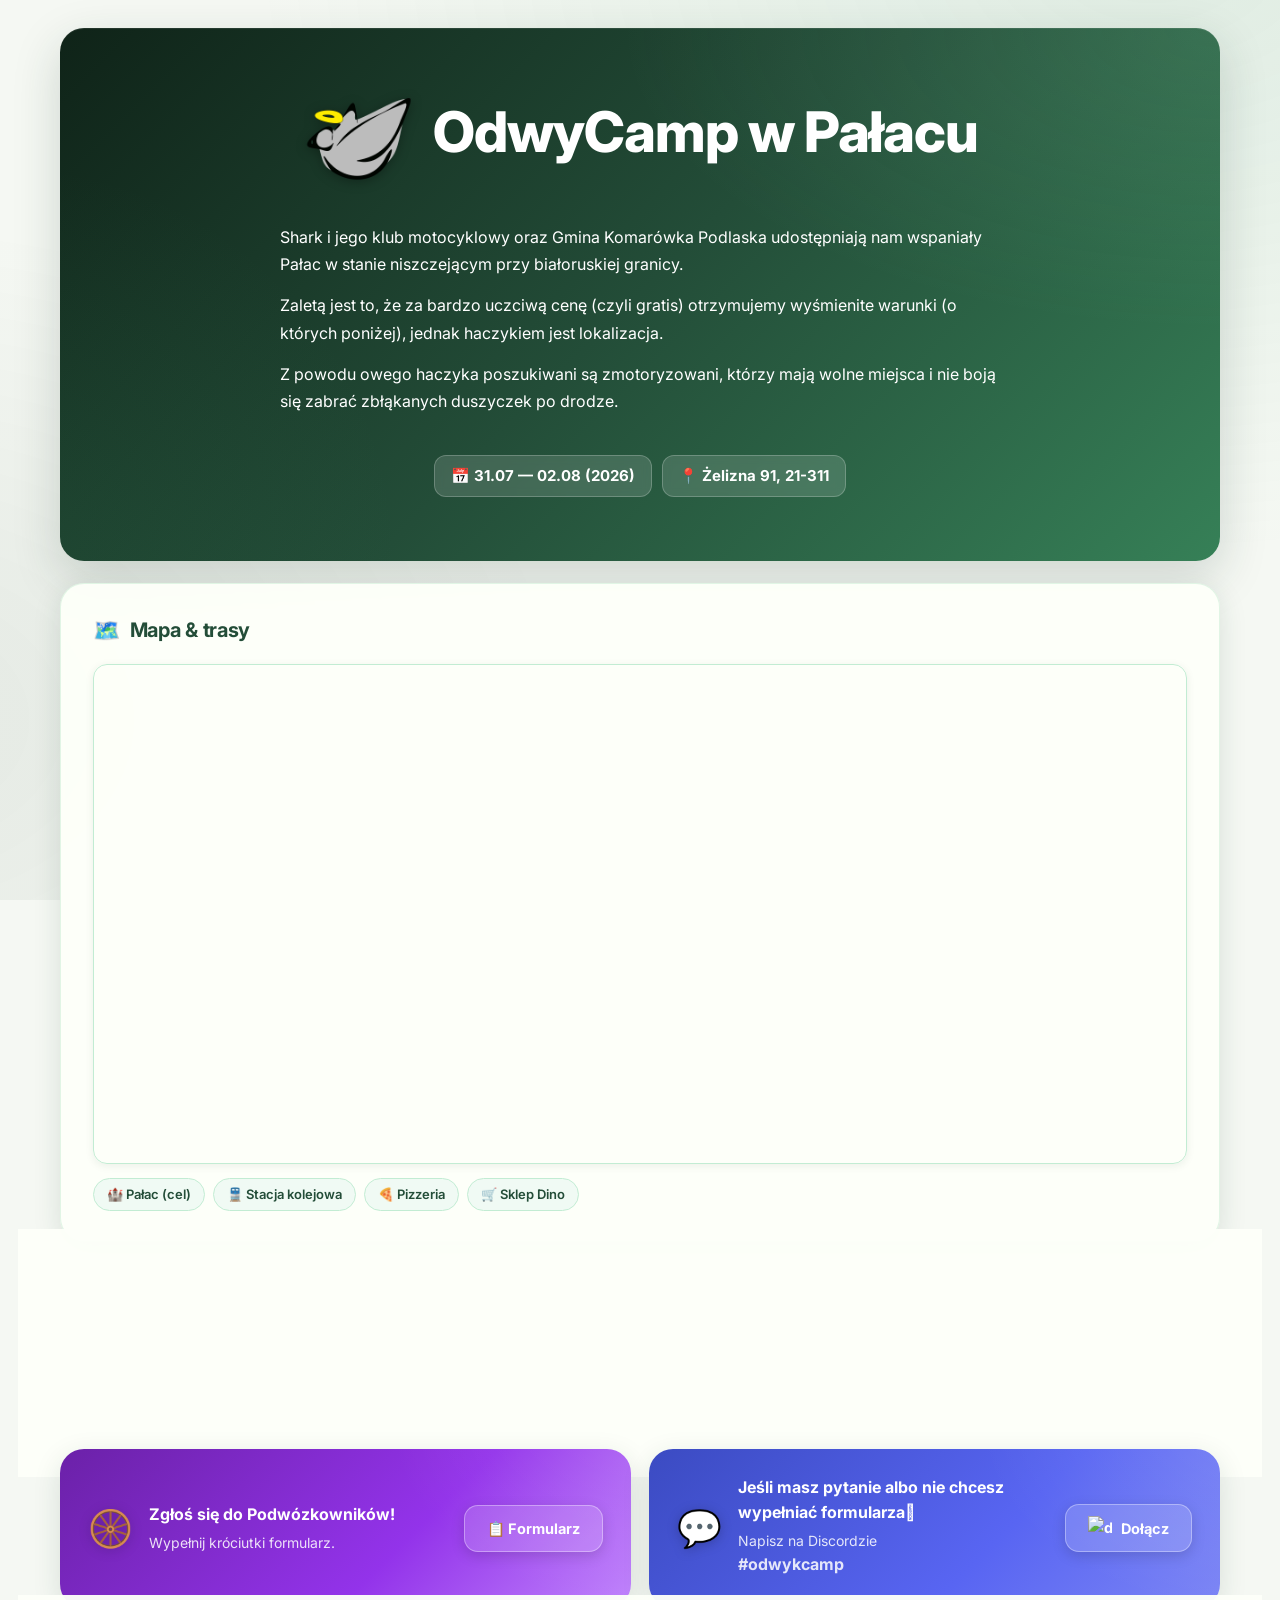
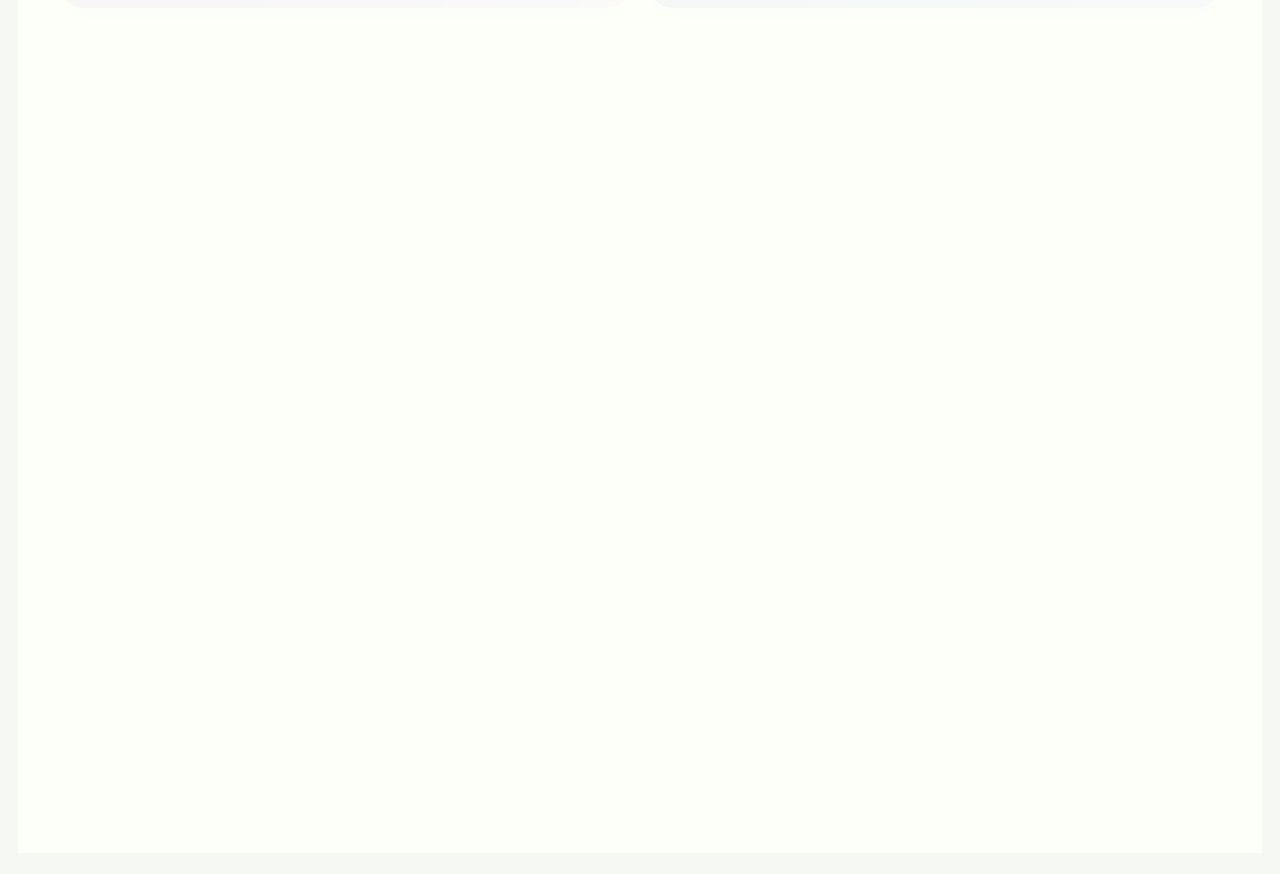
==== commit 8b031405: "Update index.html" ====
--- a/odwykcamp/index.html
+++ b/odwykcamp/index.html
@@ -72,7 +72,7 @@
     background: linear-gradient(135deg, var(--green-950) 0%, var(--green-800) 50%, var(--green-600) 100%);
     color: #fff;
     border-radius: var(--radius);
-    padding: 54px 42px 48px;
+    padding: 54px 42px 64px; /* Zwiększony dolny padding z 54px */
     box-shadow: var(--shadow-lg), inset 0 1px 0 rgba(255,255,255,.08);
     position: relative;
     overflow: hidden;
@@ -91,7 +91,7 @@
   .hero-inner { 
     position: relative; 
     z-index: 1; 
-    text-align: center;
+    text-align: left;
     display: flex;
     flex-direction: column;
     align-items: center;
@@ -142,13 +142,18 @@
   }
 
   header.hero p {
-    margin: 0;
+    margin: 0 0 14px 0; /* 14px to odstęp na dole każdego akapitu */
     font-size: 16px;
-    opacity: .88;
+    color: #fff;
+    opacity: 1;
     max-width: 720px;
     line-height: 1.7;
   }
 
+  header.hero p:last-of-type {
+    margin-bottom: 0; /* Usuwa zbędny odstęp pod ostatnim akapitem */
+  }
+  
   .hero-dates {
     display: flex;
     flex-wrap: wrap;
@@ -350,7 +355,7 @@
     gap: 6px;
     font-weight: 600;
     padding: 2px 0;
-    border-bottom: 2px dashed var(--green-700);
+    border-bottom: 2px solid var(--green-300); /* Zmiana z dashed na solid i ujednolicenie koloru */
     width: fit-content;
     transition: color .15s, border-color .15s;
   }
@@ -584,13 +589,26 @@
 
   .leaflet-popup-content a:hover { color: var(--green-500); }
 
-  /* ══════════════════════════════
-     RESPONSIVE
-  ══════════════════════════════ */
+    /* ══════════════════════════════
+      RESPONSIVE
+    ══════════════════════════════ */
   @media (max-width: 640px) {
     header.hero { padding: 36px 24px; }
     section { padding: 22px 20px; }
-    .cta { padding: 20px 22px; }
+    
+    /* Nowe reguły dla bloków z przyciskami na telefonie */
+    .cta { 
+      padding: 24px 22px; 
+      flex-direction: column;   /* Układa ikonę, tekst i przycisk w kolumnie */
+      text-align: center;       /* Środkuje tekst wewnątrz bloku */
+      justify-content: center;  /* Środkuje elementy w pionie/poziomie */
+    }
+    
+    .cta-text {
+      min-width: unset;         /* Resetuje minimalną szerokość */
+      margin-bottom: 4px;       /* Daje lekki odstęp między tekstem a przyciskiem */
+    }
+
     .cta-row { flex-direction: column; }
   }
 </style>
@@ -606,9 +624,9 @@
         OdwyCamp w Pałacu
       </h1>
       <p>
-        Shark i jego klub motocyklowy oraz Gmina Komarówka Podlaska udostępniają nam wspaniały Pałac w stanie niszczejącym przy białoruskiej granicy.
-        <br>Zaletą jest to, że za bardzo uczciwą cenę (czyli gratis) otrzymujemy wyśmienite warunki (o których poniżej), jednak haczykiem jest lokalizacja.
-        <br>Z powodu owego haczyka poszukiwani są zmotoryzowani, którzy mają wolne miejsca i nie boją się zabrać zbłąkanych duszyczek po drodze.
+        <p>Shark i jego klub motocyklowy oraz Gmina Komarówka Podlaska udostępniają nam wspaniały Pałac w stanie niszczejącym przy białoruskiej granicy.</p>
+        <p>Zaletą jest to, że za bardzo uczciwą cenę (czyli gratis) otrzymujemy wyśmienite warunki (o których poniżej), jednak haczykiem jest lokalizacja.</p>
+        <p>Z powodu owego haczyka poszukiwani są zmotoryzowani, którzy mają wolne miejsca i nie boją się zabrać zbłąkanych duszyczek po drodze.</p>
       </p>
       <div class="hero-dates">
         <div class="hero-date-chip">📅 31.07 — 02.08 (2026)</div>
@@ -639,7 +657,7 @@
             <th>Imię</th>
             <th>Skąd</th>
             <th>Przystanki</th>
-            <th>Automobil</th>
+            <th>Pojazd (miejsca)</th>
             <th>Od kiedy</th>
             <th>Do kiedy</th>
             <th>Kontakt</th>
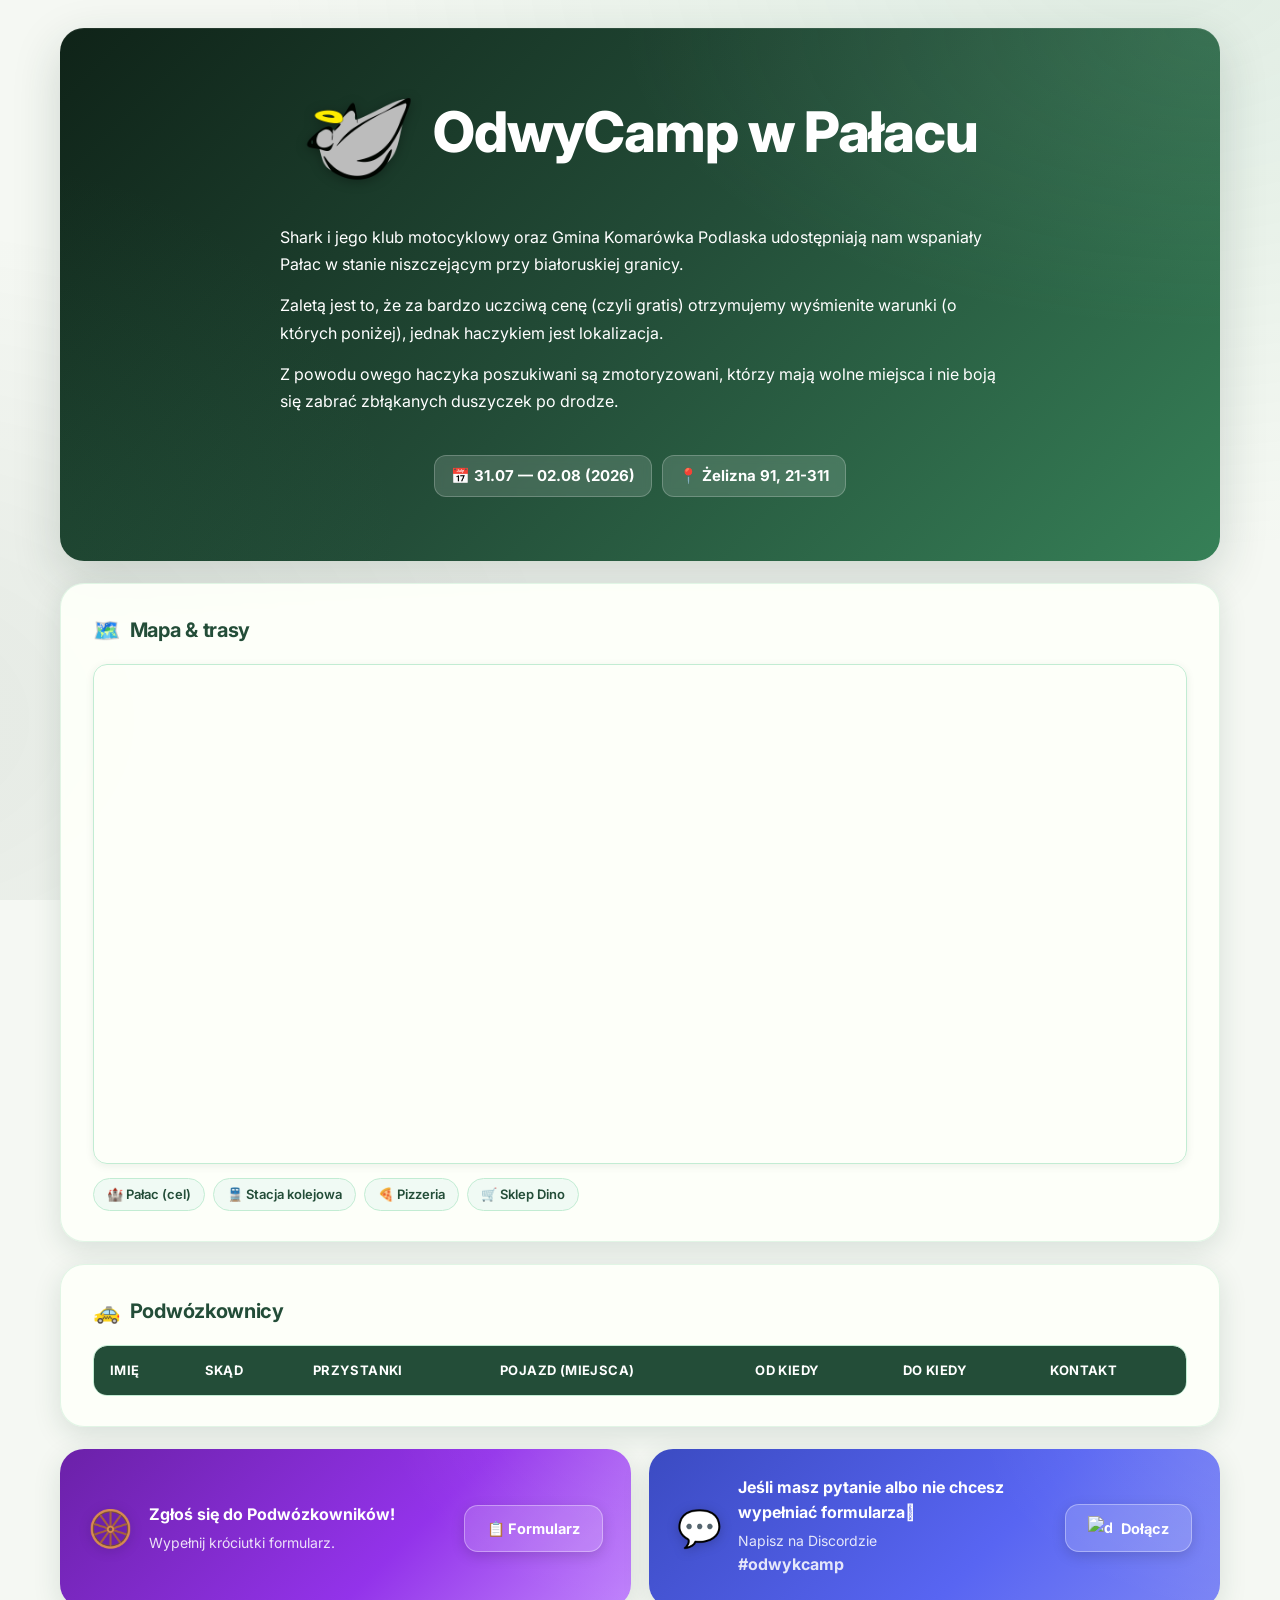
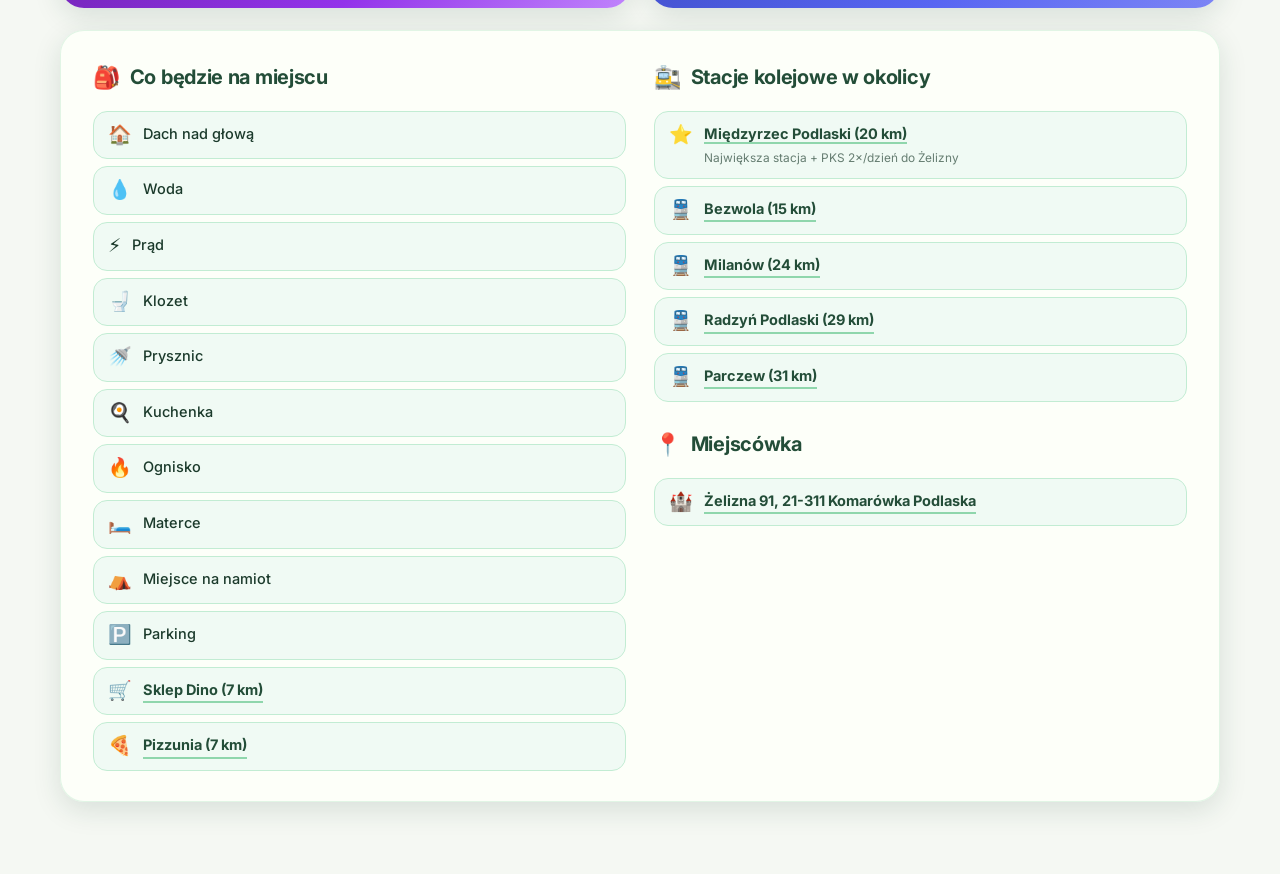
==== commit 6113d2f8: "preview template" ====
--- a/odwykcamp/index.html
+++ b/odwykcamp/index.html
@@ -4,6 +4,19 @@
 <meta charset="UTF-8">
 <meta name="viewport" content="width=device-width, initial-scale=1.0">
 <title>OdwyCamp w Pałacu</title>
+
+<!-- Podgląd dla Discorda (Open Graph) -->
+<meta property="og:title" content="OdwyCamp w Pałacu" />
+<meta property="og:description" content="Szukamy zmotoryzowanych z wolnymi miejscami na OdwyCamp. Sprawdź mapę tras, wolne miejsca i zgłoś się!" />
+<meta property="og:type" content="website" />
+<!-- UZUPEŁNIJ: Zmień poniższy adres na pełny link do swojej strony po jej wrzuceniu na serwer -->
+<meta property="og:url" content="https://twojadomena.pl" />
+<!-- UZUPEŁNIJ: Zmień poniższy adres na pełny link do favicony, np. https://twojadomena.pl/favicon.png -->
+<meta property="og:image" content="https://twojadomena.pl/favicon.png" />
+
+<!-- Zielony kolor paska podglądu na Discordzie (zgodny z --green-500) -->
+<meta name="theme-color" content="#3f9d6a" />
+
 <link rel="icon" type="image/png" href="favicon.png">
 <link rel="stylesheet" href="https://unpkg.com/leaflet@1.9.4/dist/leaflet.css"/>
 <script src="https://unpkg.com/leaflet@1.9.4/dist/leaflet.js"></script>
